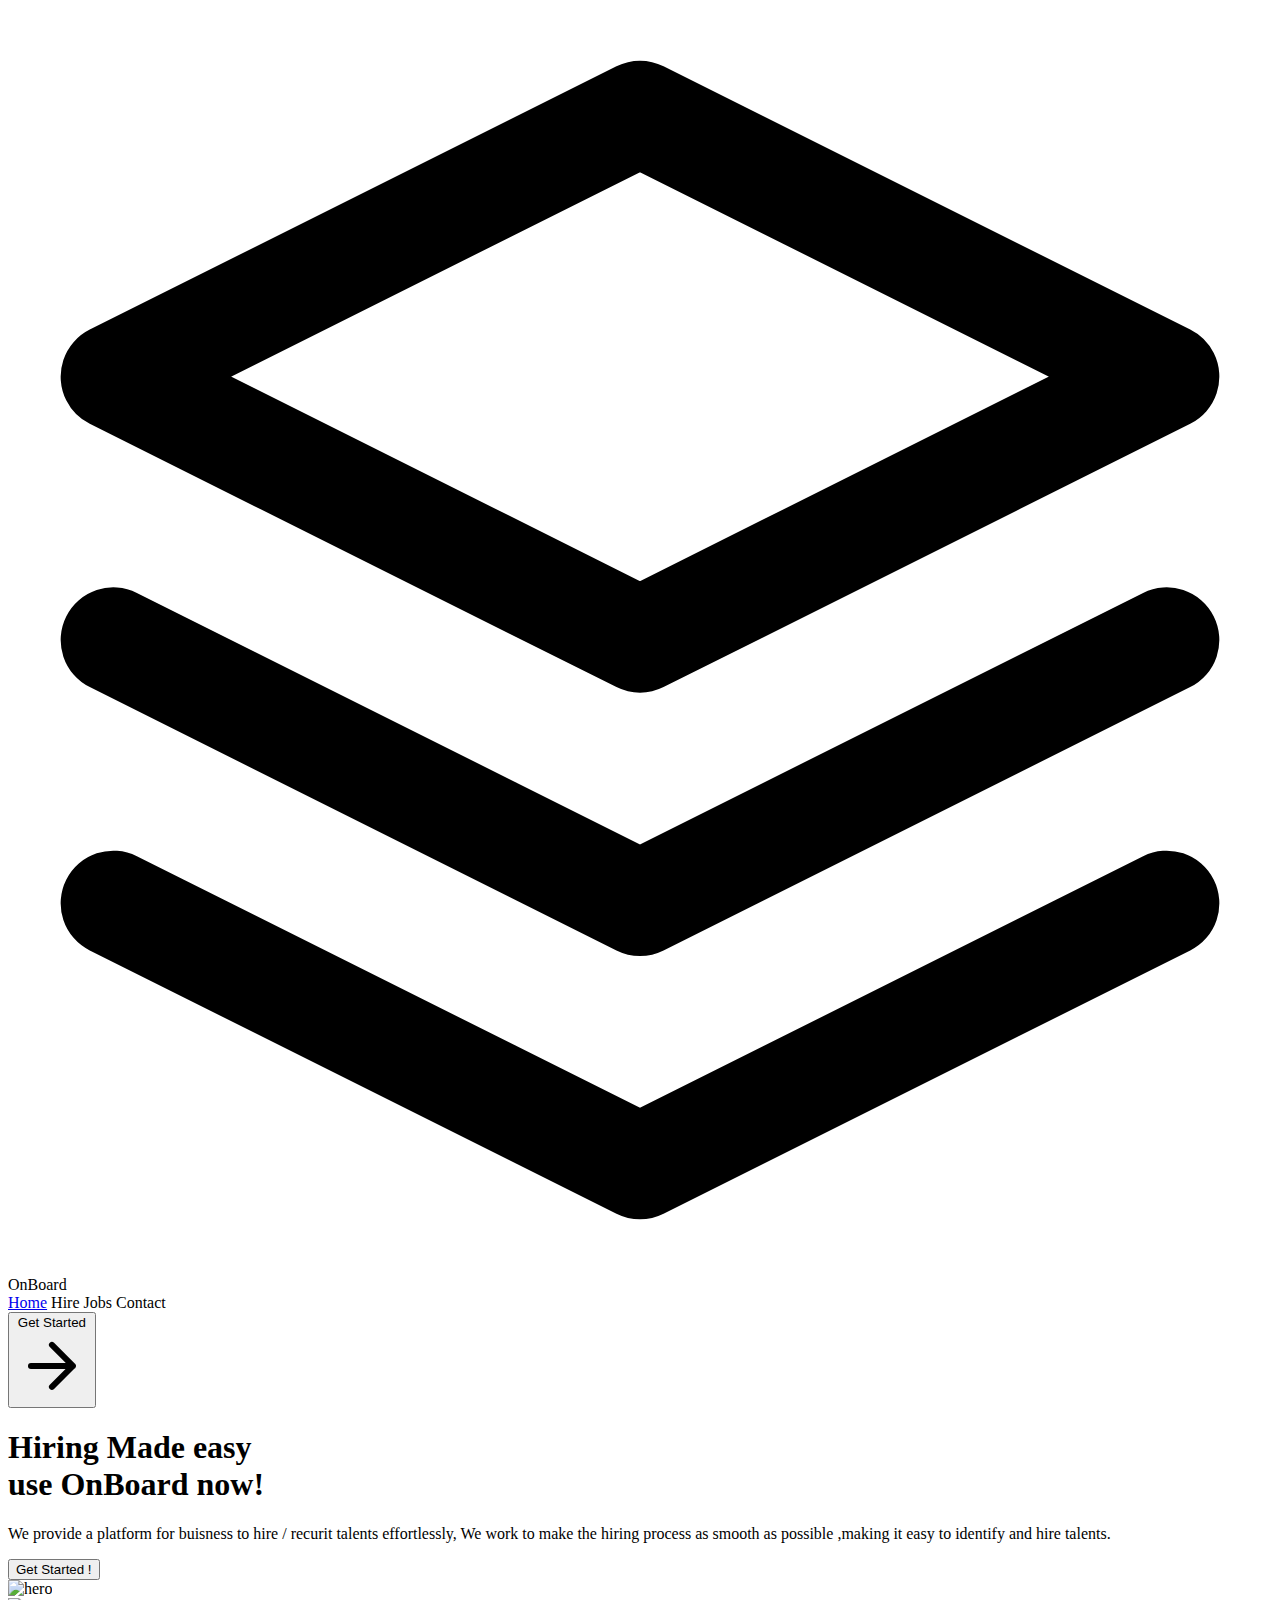
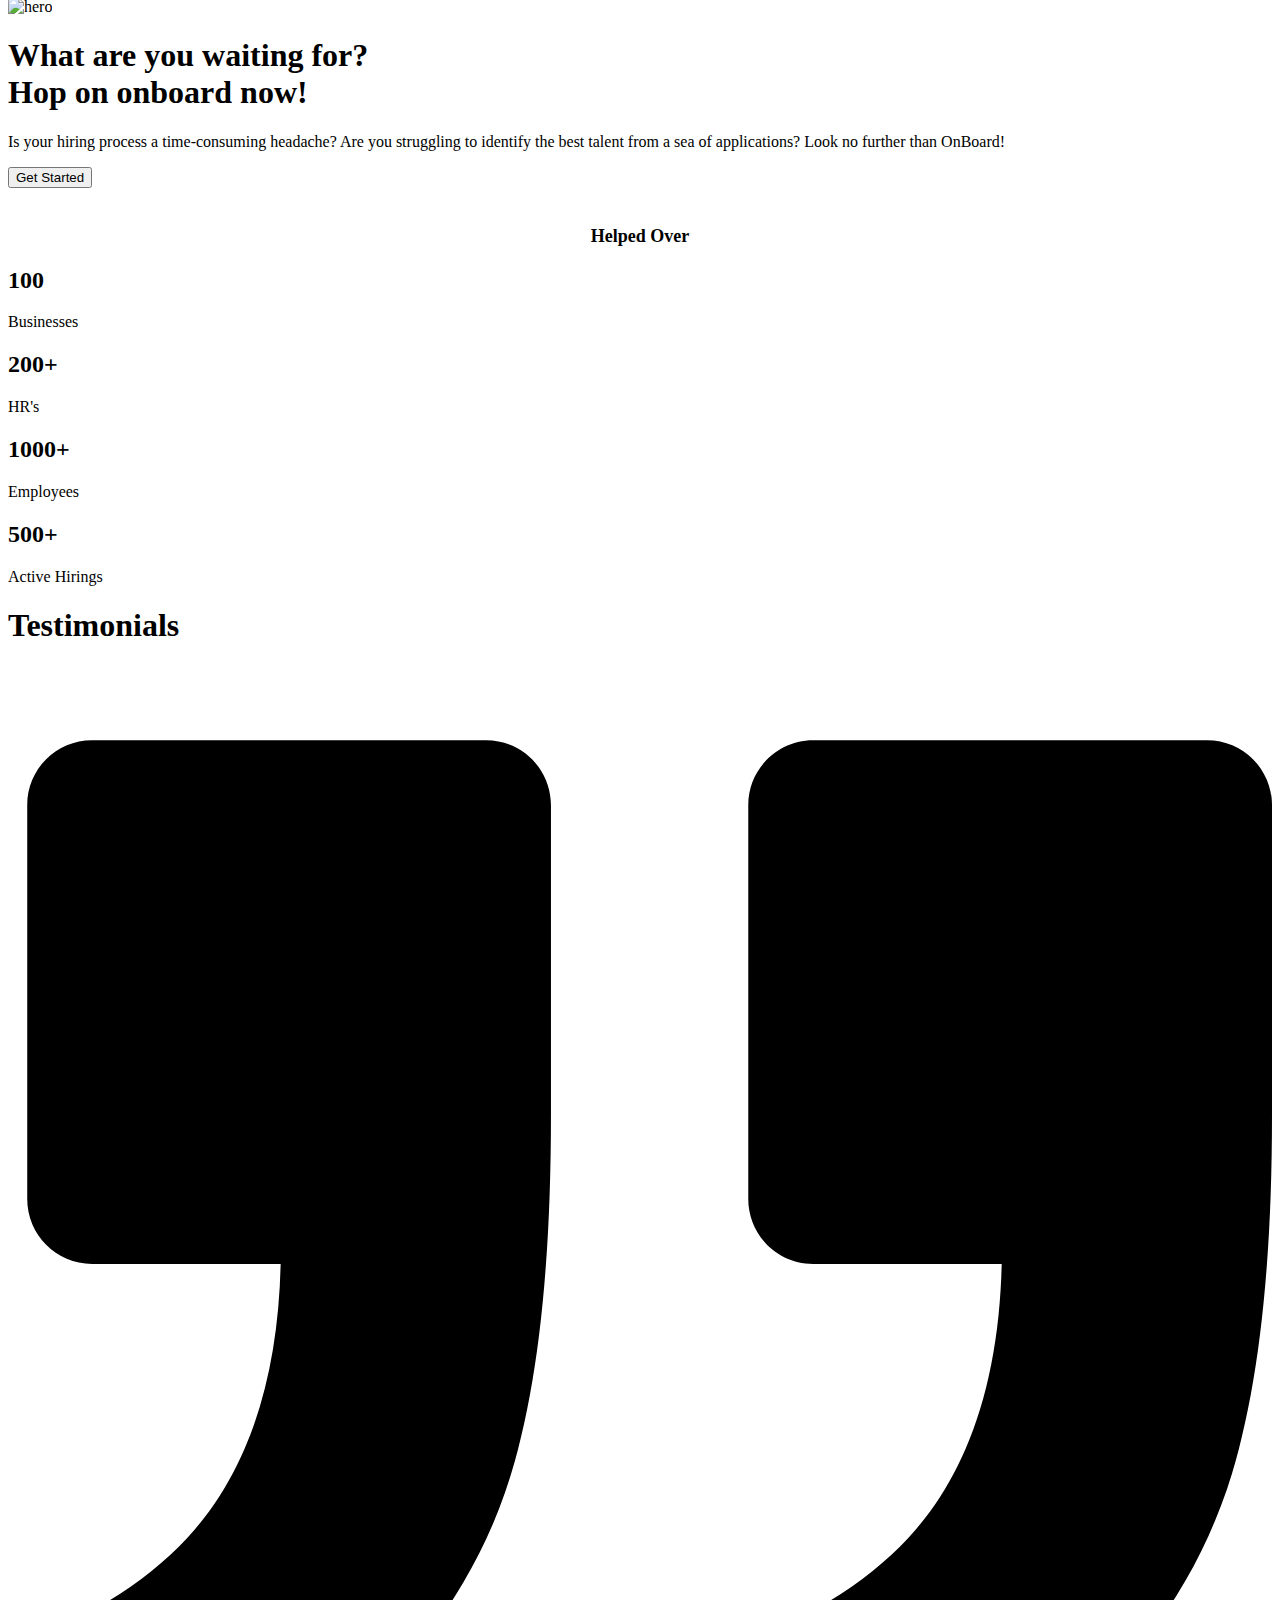
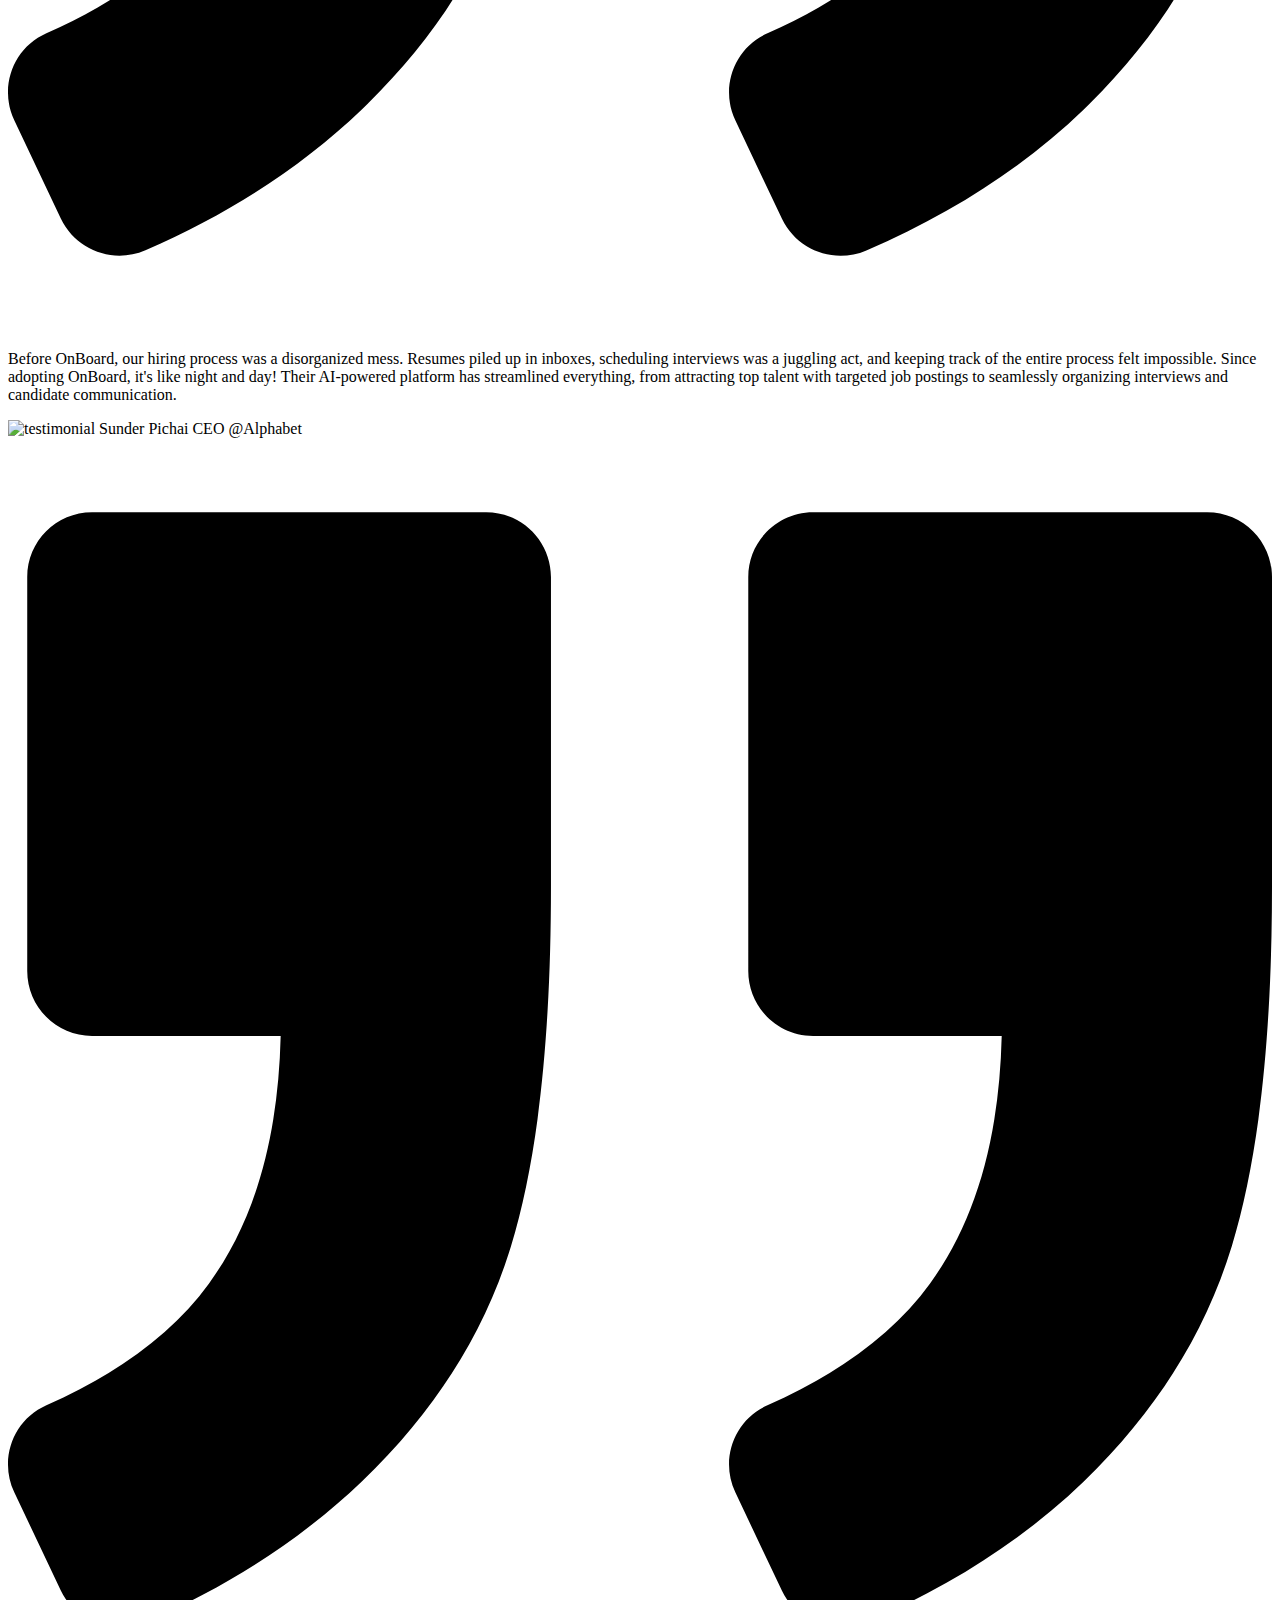
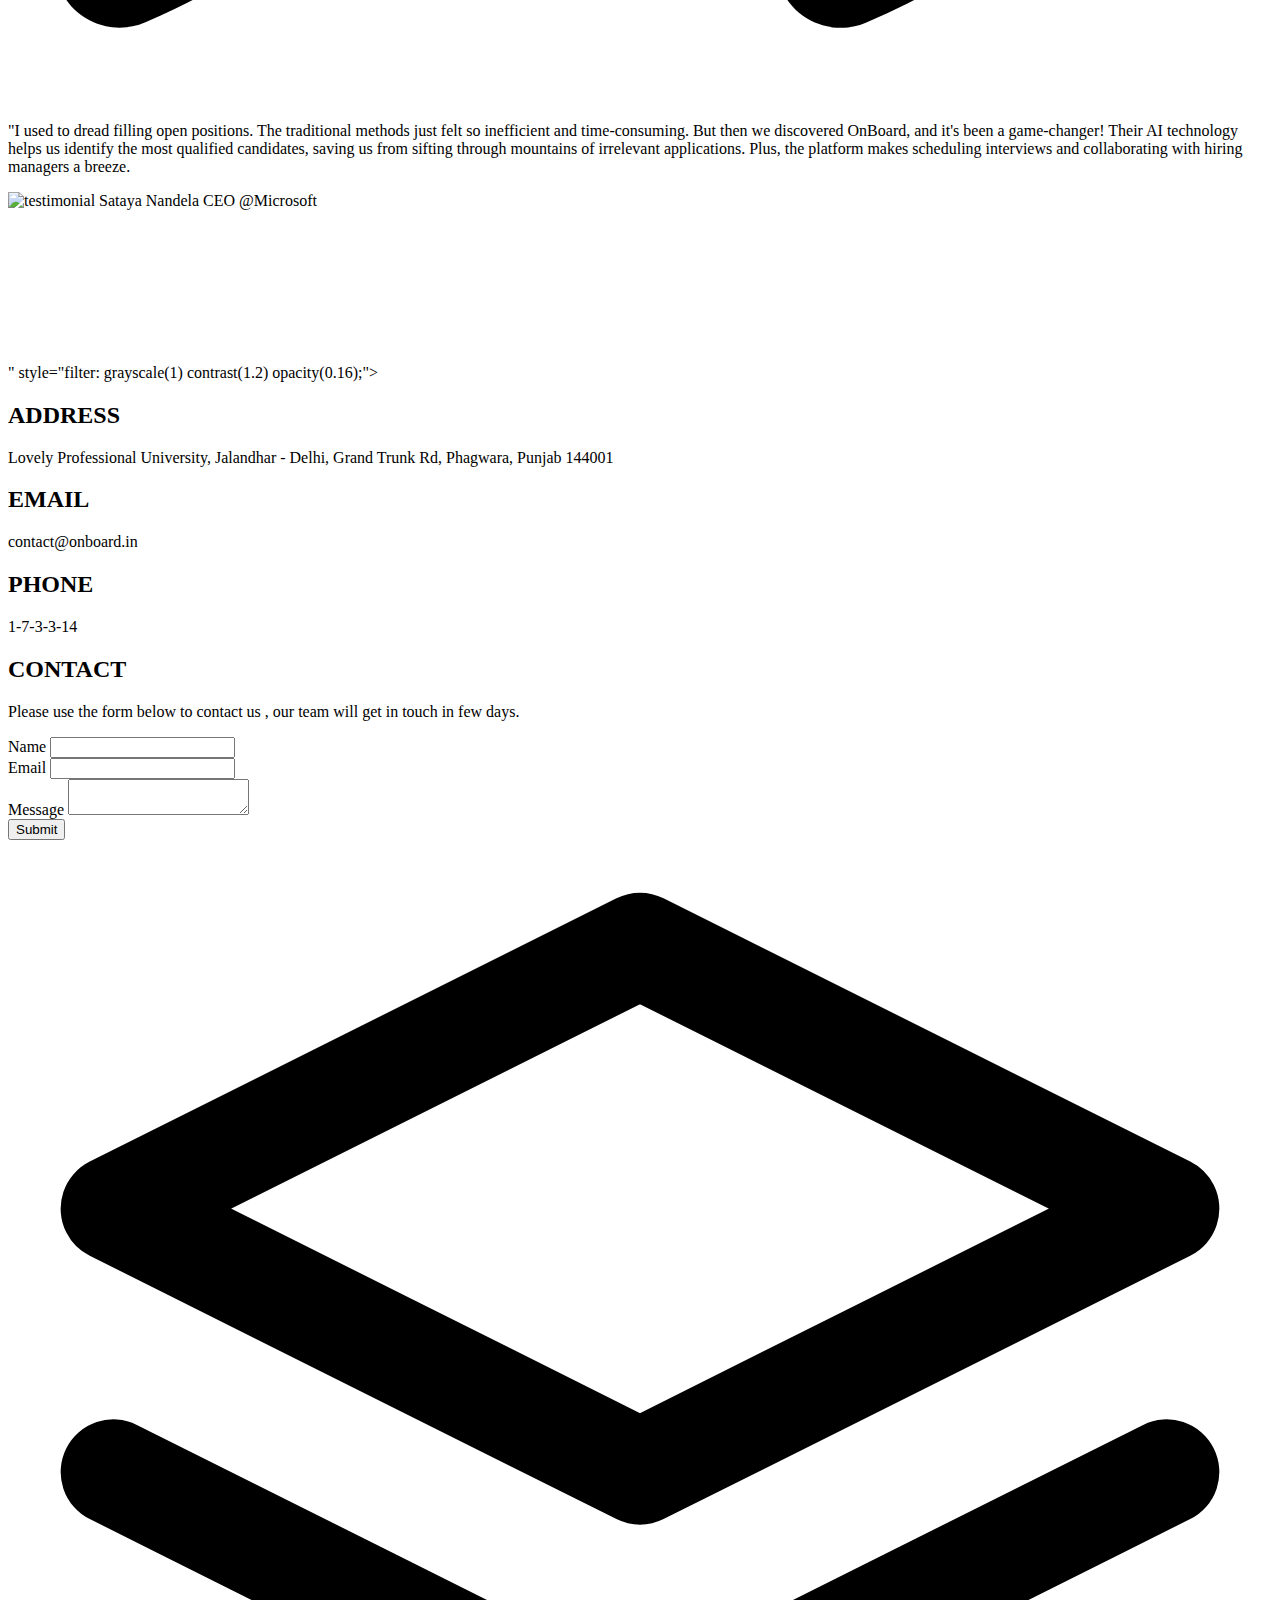
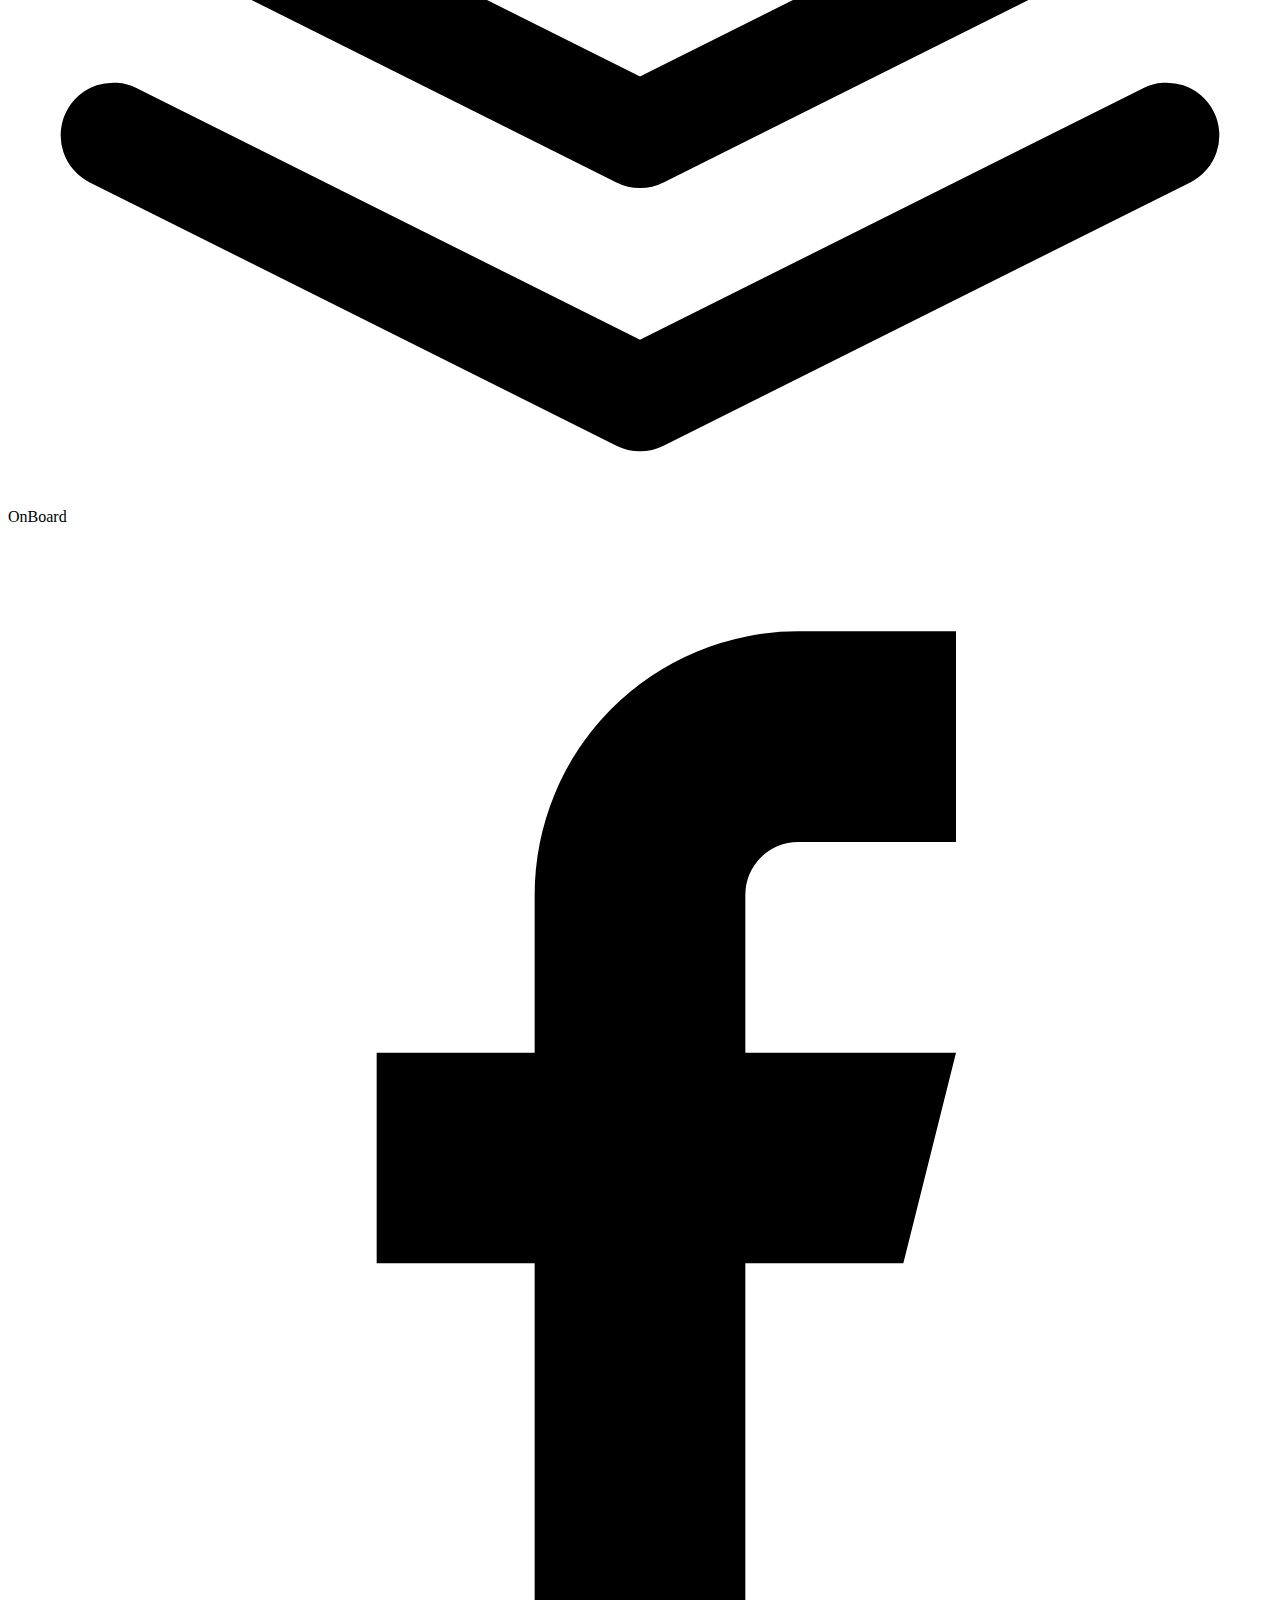
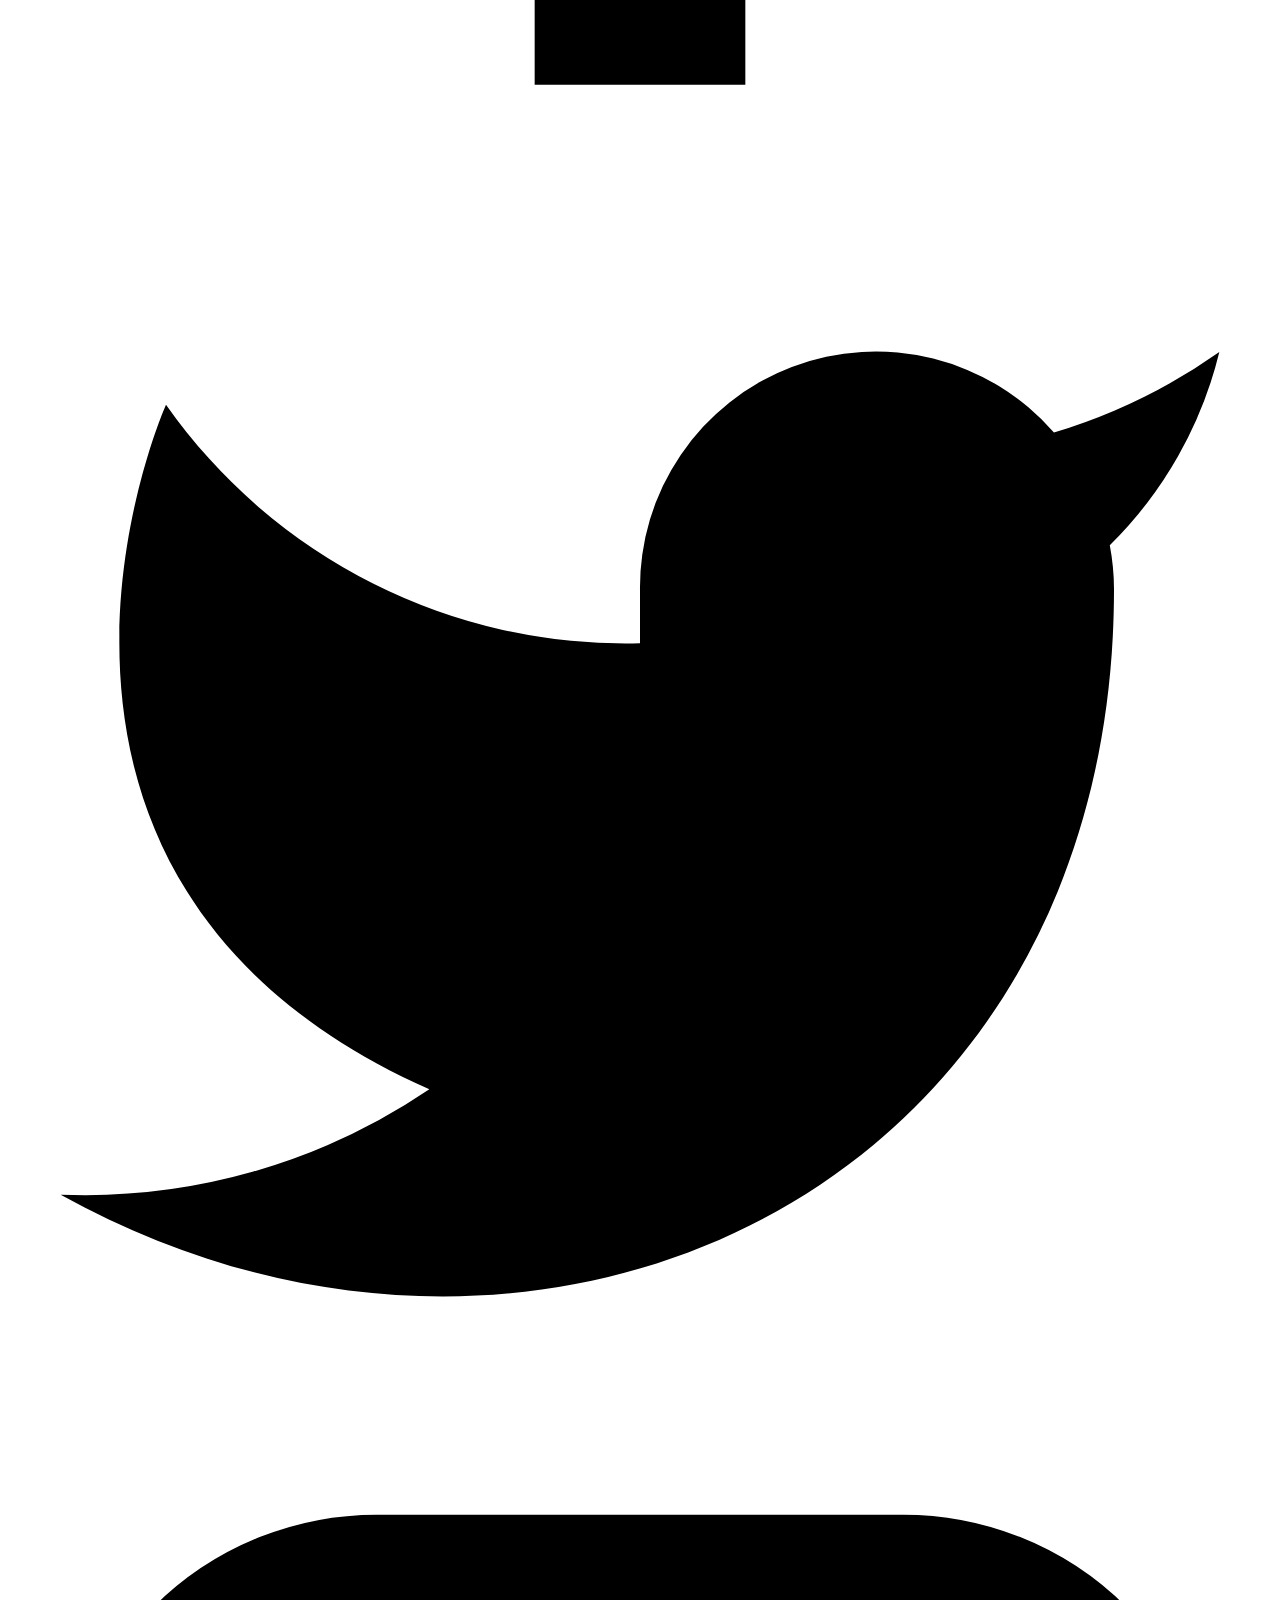
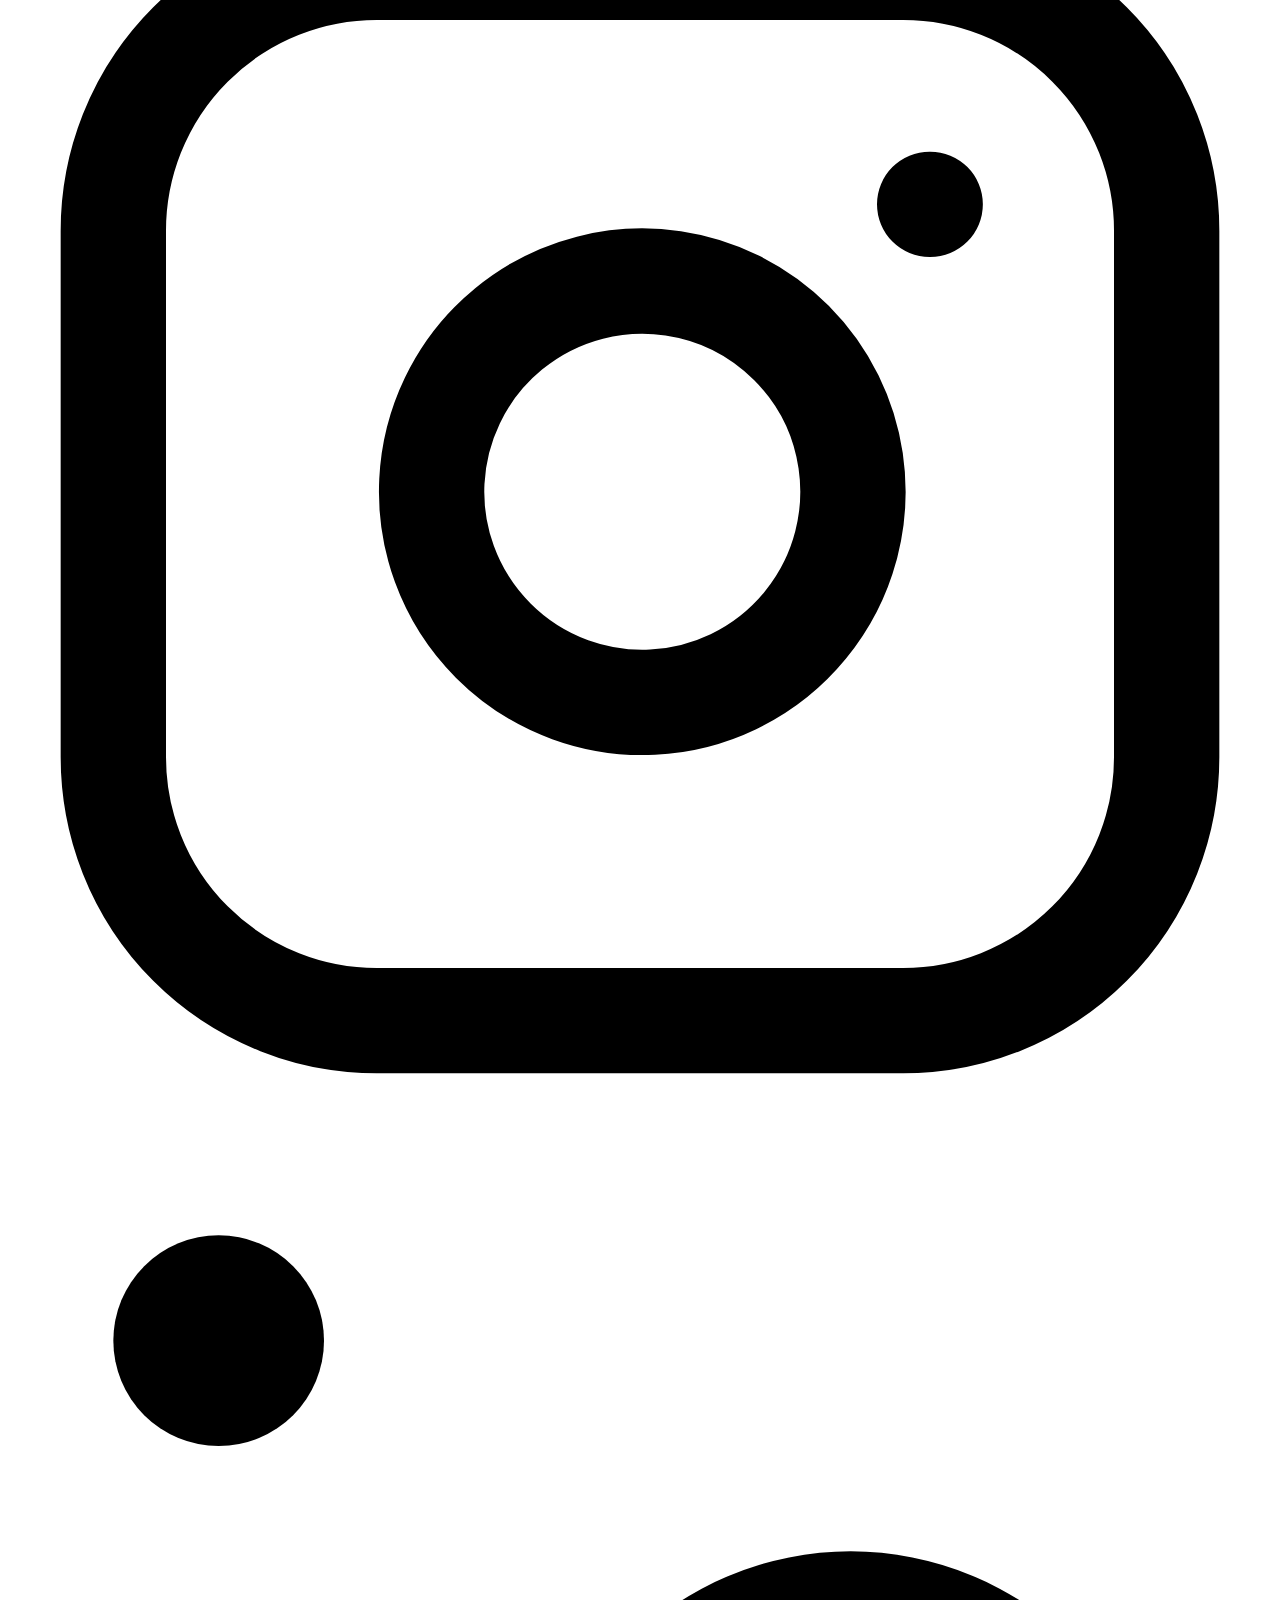
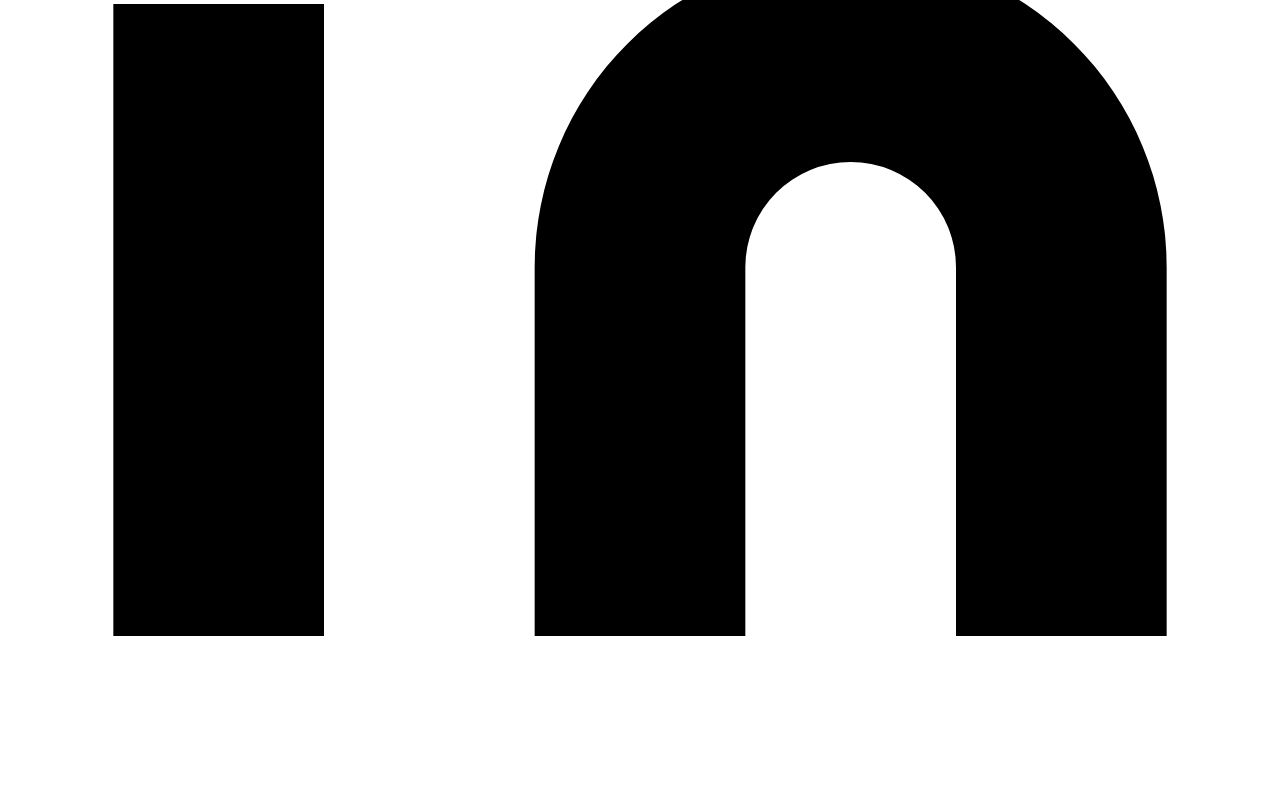
==== index.html @ 92a66ac3 "Add files via upload" ====
<!DOCTYPE html>
<html lang="en">
<head>
    <meta charset="UTF-8">
    <meta name="viewport" content="width=device-width, initial-scale=1.0">
    <!--using tailwind css for UI-->
    <script src="https://cdn.tailwindcss.com"></script>
    <title>OnBoard</title>
    <link rel="stylesheet" href="style.css">


</head>
<body>
    <header class="text-gray-400 bg-gray-900 body-font">
        <div class="container mx-auto flex flex-wrap p-5 flex-col md:flex-row items-center">
          <a class="flex title-font font-medium items-center text-white mb-4 md:mb-0">
            <svg xmlns="http://www.w3.org/2000/svg" fill="none" stroke="currentColor" stroke-linecap="round" stroke-linejoin="round" stroke-width="2" class="w-10 h-10 text-white p-2 bg-blue-500 rounded-full" viewBox="0 0 24 24">
              <path d="M12 2L2 7l10 5 10-5-10-5zM2 17l10 5 10-5M2 12l10 5 10-5"></path>
            </svg>
            <span class="ml-3 text-xl">OnBoard</span>
          </a>
          <nav class="md:ml-auto md:mr-auto flex flex-wrap items-center text-base justify-center">
            <a class="mr-5 hover:text-white" href="#">Home</a>
            <a class="mr-5 hover:text-white">Hire</a>
            <a class="mr-5 hover:text-white">Jobs</a>
            <a class="mr-5 hover:text-white">Contact</a>
          </nav>
          <button class="inline-flex items-center bg-gray-800 border-0 py-1 px-3 focus:outline-none hover:bg-gray-700 rounded text-base mt-4 md:mt-0">Get Started
            <svg fill="none" stroke="currentColor" stroke-linecap="round" stroke-linejoin="round" stroke-width="2" class="w-4 h-4 ml-1" viewBox="0 0 24 24">
              <path d="M5 12h14M12 5l7 7-7 7"></path>
            </svg>
          </button>
        </div>
      </header>

      <section class="text-gray-400 bg-gray-800 body-font">
        <div class="container mx-auto flex px-5 py-24 md:flex-row flex-col items-center">
          <div class="lg:flex-grow md:w-1/2 lg:pr-24 md:pr-16 flex flex-col md:items-start md:text-left mb-16 md:mb-0 items-center text-center">
            <h1 class="title-font sm:text-4xl text-3xl mb-4 font-medium text-white">Hiring Made easy
              <br class="hidden lg:inline-block">use OnBoard now!
            </h1>
            <p class="mb-8 leading-relaxed">We provide a platform for buisness to hire / recurit talents effortlessly, We work to make the hiring process as smooth as possible ,making it easy to identify and hire talents.</p>
            <div class="flex justify-center">
              <button class="inline-flex text-white bg-blue-500 border-0 py-2 px-6 focus:outline-none hover:bg-blue-600 rounded text-lg">Get Started !</button>
            </div>
          </div>
          <div class="lg:max-w-lg lg:w-full md:w-1/2 w-5/6">
            <img class="object-cover object-center rounded" alt="hero" src="https://cdn.discordapp.com/attachments/1205435874867945494/1212777629678182492/pngwing.com.png?ex=65f3122f&is=65e09d2f&hm=b6552bca308dbf861242cd42ceda9c6217bccc035957a19ab5c81afa7e756cd9&">
          </div>
        </div>
      </section>

      <section class="text-gray-400 bg-gray-900 body-font">
        <div class="container mx-auto flex px-5 py-24 md:flex-row flex-col items-center">
          <div class="lg:max-w-lg lg:w-full md:w-1/2 w-5/6 md:mb-0 mb-10">
            <img class="object-cover object-center rounded" alt="hero" src="https://cdn.discordapp.com/attachments/1205435874867945494/1212777767175987220/pngwing.com_1.png?ex=65f31250&is=65e09d50&hm=6b65be47f705947bd3a5e301cb380a9b8f26c48ea0ec757c3a62f2de63395bfd&">
          </div>
          <div class="lg:flex-grow md:w-1/2 lg:pl-24 md:pl-16 flex flex-col md:items-start md:text-left items-center text-center">
            <h1 class="title-font sm:text-4xl text-3xl mb-4 font-medium text-white">What are you waiting for?
              <br class="hidden lg:inline-block">Hop on onboard now!
            </h1>
            <p class="mb-8 leading-relaxed">Is your hiring process a time-consuming headache? Are you struggling to identify the best talent from a sea of applications? Look no further than OnBoard!</p>
            <div class="flex justify-center">
              <button class="inline-flex text-white bg-blue-500 border-0 py-2 px-6 focus:outline-none hover:bg-blue-600 rounded text-lg">Get Started</button>
            </div>
          </div>
        </div>
      </section>

     
     
      <section class="text-gray-400 bg-gray-800 body-font">
        <center><p class="headtext">Helped Over </p></center>
        <div class="container px-5 py-24 mx-auto">
          <div class="flex flex-wrap -m-4 text-center">
            <div class="p-4 sm:w-1/4 w-1/2">
              <h2 class="title-font font-medium sm:text-4xl text-3xl text-white">100</h2>
              <p class="leading-relaxed">Businesses</p>
            </div>
            <div class="p-4 sm:w-1/4 w-1/2">
              <h2 class="title-font font-medium sm:text-4xl text-3xl text-white">200+</h2>
              <p class="leading-relaxed">HR's</p>
            </div>
            <div class="p-4 sm:w-1/4 w-1/2">
              <h2 class="title-font font-medium sm:text-4xl text-3xl text-white">1000+</h2>
              <p class="leading-relaxed">Employees</p>
            </div>
            <div class="p-4 sm:w-1/4 w-1/2">
              <h2 class="title-font font-medium sm:text-4xl text-3xl text-white">500+</h2>
              <p class="leading-relaxed">Active Hirings</p>
            </div>
          </div>
        </div>
      </section>

      <section class="text-gray-400 bg-gray-900 body-font">
        <div class="container px-5 py-24 mx-auto">
          <h1 class="text-3xl font-medium title-font text-white mb-12 text-center">Testimonials</h1>
          <div class="flex flex-wrap -m-4">
            <div class="p-4 md:w-1/2 w-full">
              <div class="h-full bg-gray-800 bg-opacity-40 p-8 rounded">
                <svg xmlns="http://www.w3.org/2000/svg" fill="currentColor" class="block w-5 h-5 text-gray-500 mb-4" viewBox="0 0 975.036 975.036">
                  <path d="M925.036 57.197h-304c-27.6 0-50 22.4-50 50v304c0 27.601 22.4 50 50 50h145.5c-1.9 79.601-20.4 143.3-55.4 191.2-27.6 37.8-69.399 69.1-125.3 93.8-25.7 11.3-36.8 41.7-24.8 67.101l36 76c11.6 24.399 40.3 35.1 65.1 24.399 66.2-28.6 122.101-64.8 167.7-108.8 55.601-53.7 93.7-114.3 114.3-181.9 20.601-67.6 30.9-159.8 30.9-276.8v-239c0-27.599-22.401-50-50-50zM106.036 913.497c65.4-28.5 121-64.699 166.9-108.6 56.1-53.7 94.4-114.1 115-181.2 20.6-67.1 30.899-159.6 30.899-277.5v-239c0-27.6-22.399-50-50-50h-304c-27.6 0-50 22.4-50 50v304c0 27.601 22.4 50 50 50h145.5c-1.9 79.601-20.4 143.3-55.4 191.2-27.6 37.8-69.4 69.1-125.3 93.8-25.7 11.3-36.8 41.7-24.8 67.101l35.9 75.8c11.601 24.399 40.501 35.2 65.301 24.399z"></path>
                </svg>
                <p class="leading-relaxed mb-6">Before OnBoard, our hiring process was a disorganized mess. Resumes piled up in inboxes, scheduling interviews was a juggling act, and keeping track of the entire process felt impossible. Since adopting OnBoard, it's like night and day! Their AI-powered platform has streamlined everything, from attracting top talent with targeted job postings to seamlessly organizing interviews and candidate communication.</p>
                <a class="inline-flex items-center">
                  <img alt="testimonial" src="https://assets.gqindia.com/photos/5eb29fcaf1e18c532cee05ef/master/pass/Sundar%20Pichai.jpg" class="w-12 h-12 rounded-full flex-shrink-0 object-cover object-center">
                  <span class="flex-grow flex flex-col pl-4">
                    <span class="title-font font-medium text-white">Sunder Pichai</span>
                    <span class="text-gray-500 text-sm">CEO @Alphabet</span>
                  </span>
                </a>
              </div>
            </div>
            <div class="p-4 md:w-1/2 w-full">
              <div class="h-full bg-gray-800 bg-opacity-40 p-8 rounded">
                <svg xmlns="http://www.w3.org/2000/svg" fill="currentColor" class="block w-5 h-5 text-gray-500 mb-4" viewBox="0 0 975.036 975.036">
                  <path d="M925.036 57.197h-304c-27.6 0-50 22.4-50 50v304c0 27.601 22.4 50 50 50h145.5c-1.9 79.601-20.4 143.3-55.4 191.2-27.6 37.8-69.399 69.1-125.3 93.8-25.7 11.3-36.8 41.7-24.8 67.101l36 76c11.6 24.399 40.3 35.1 65.1 24.399 66.2-28.6 122.101-64.8 167.7-108.8 55.601-53.7 93.7-114.3 114.3-181.9 20.601-67.6 30.9-159.8 30.9-276.8v-239c0-27.599-22.401-50-50-50zM106.036 913.497c65.4-28.5 121-64.699 166.9-108.6 56.1-53.7 94.4-114.1 115-181.2 20.6-67.1 30.899-159.6 30.899-277.5v-239c0-27.6-22.399-50-50-50h-304c-27.6 0-50 22.4-50 50v304c0 27.601 22.4 50 50 50h145.5c-1.9 79.601-20.4 143.3-55.4 191.2-27.6 37.8-69.4 69.1-125.3 93.8-25.7 11.3-36.8 41.7-24.8 67.101l35.9 75.8c11.601 24.399 40.501 35.2 65.301 24.399z"></path>
                </svg>
                <p class="leading-relaxed mb-6">"I used to dread filling open positions. The traditional methods just felt so inefficient and time-consuming. But then we discovered OnBoard, and it's been a game-changer! Their AI technology helps us identify the most qualified candidates, saving us from sifting through mountains of irrelevant applications. Plus, the platform makes scheduling interviews and collaborating with hiring managers a breeze.</p>
                <a class="inline-flex items-center">
                  <img alt="testimonial" src="https://pbs.twimg.com/profile_images/1221837516816306177/_Ld4un5A_400x400.jpg" class="w-12 h-12 rounded-full flex-shrink-0 object-cover object-center">
                  <span class="flex-grow flex flex-col pl-4">
                    <span class="title-font font-medium text-white">Sataya Nandela</span>
                    <span class="text-gray-500 text-sm">CEO @Microsoft</span>
                  </span>
                </a>
              </div>
            </div>
          </div>
        </div>
      </section>

      <section class="text-gray-400 bg-gray-800 body-font relative">
        <div class="container px-5 py-24 mx-auto flex sm:flex-nowrap flex-wrap">
          <div class="lg:w-2/3 md:w-1/2 bg-gray-900 rounded-lg overflow-hidden sm:mr-10 p-10 flex items-end justify-start relative">
            <iframe width="100%" height="100%" title="map" class="absolute inset-0" frameborder="0" marginheight="0" marginwidth="0" scrolling="no" src="https://www.google.com/maps/embed?pb=!1m18!1m12!1m3!1d3410.726399371055!2d75.70256321147716!3d31.2559965600487!2m3!1f0!2f0!3f0!3m2!1i1024!2i768!4f13.1!3m3!1m2!1s0x391a5f5e9c489cf3%3A0x4049a5409d53c300!2sLovely%20Professional%20University!5e0!3m2!1sen!2sin!4v1709226831197!5m2!1sen!2sin" width="600" height="450" style="border:0;" allowfullscreen="" loading="lazy" referrerpolicy="no-referrer-when-downgrade"></iframe>" style="filter: grayscale(1) contrast(1.2) opacity(0.16);"></iframe>
            <div class="bg-gray-900 relative flex flex-wrap py-6 rounded shadow-md">
              <div class="lg:w-1/2 px-6">
                <h2 class="title-font font-semibold text-white tracking-widest text-xs">ADDRESS</h2>
                <p class="mt-1">Lovely Professional University, Jalandhar - Delhi, Grand Trunk Rd, Phagwara, Punjab 144001</p>
              </div>
              <div class="lg:w-1/2 px-6 mt-4 lg:mt-0">
                <h2 class="title-font font-semibold text-white tracking-widest text-xs">EMAIL</h2>
                <a class="text-blue-400 leading-relaxed">contact@onboard.in</a>
                <h2 class="title-font font-semibold text-white tracking-widest text-xs mt-4">PHONE</h2>
                <p class="leading-relaxed">1-7-3-3-14</p>
              </div>
            </div>
          </div>
          <div class="lg:w-1/3 md:w-1/2 flex flex-col md:ml-auto w-full md:py-8 mt-8 md:mt-0">
            <h2 class="text-white text-lg mb-1 font-medium title-font">CONTACT</h2>
            <p class="leading-relaxed mb-5">Please use the form below to contact us , our team will get in touch in few days.</p>
            <div class="relative mb-4">
              <label for="name" class="leading-7 text-sm text-gray-400">Name</label>
              <input type="text" id="name" name="name" class="w-full bg-gray-800 rounded border border-gray-700 focus:border-blue-500 focus:ring-2 focus:ring-blue-900 text-base outline-none text-gray-100 py-1 px-3 leading-8 transition-colors duration-200 ease-in-out">
            </div>
            <div class="relative mb-4">
              <label for="email" class="leading-7 text-sm text-gray-400">Email</label>
              <input type="email" id="email" name="email" class="w-full bg-gray-800 rounded border border-gray-700 focus:border-blue-500 focus:ring-2 focus:ring-blue-900 text-base outline-none text-gray-100 py-1 px-3 leading-8 transition-colors duration-200 ease-in-out">
            </div>
            <div class="relative mb-4">
              <label for="message" class="leading-7 text-sm text-gray-400">Message</label>
              <textarea id="message" name="message" class="w-full bg-gray-800 rounded border border-gray-700 focus:border-blue-500 focus:ring-2 focus:ring-blue-900 h-32 text-base outline-none text-gray-100 py-1 px-3 resize-none leading-6 transition-colors duration-200 ease-in-out"></textarea>
            </div>
            <button class="text-white bg-blue-500 border-0 py-2 px-6 focus:outline-none hover:bg-blue-600 rounded text-lg">Submit</button>
          </div>
        </div>
      </section>


      <footer class="text-gray-400 bg-gray-900 body-font">
        <div class="container px-5 py-8 mx-auto flex items-center sm:flex-row flex-col">
          <a class="flex title-font font-medium items-center md:justify-start justify-center text-white">
            <svg xmlns="http://www.w3.org/2000/svg" fill="none" stroke="currentColor" stroke-linecap="round" stroke-linejoin="round" stroke-width="2" class="w-10 h-10 text-white p-2 bg-blue-500 rounded-full" viewBox="0 0 24 24">
              <path d="M12 2L2 7l10 5 10-5-10-5zM2 17l10 5 10-5M2 12l10 5 10-5"></path>
            </svg>
            <span class="ml-3 text-xl">OnBoard</span>
          </a>
          
          <span class="inline-flex sm:ml-auto sm:mt-0 mt-4 justify-center sm:justify-start">
            <a class="text-gray-400">
              <svg fill="currentColor" stroke-linecap="round" stroke-linejoin="round" stroke-width="2" class="w-5 h-5" viewBox="0 0 24 24">
                <path d="M18 2h-3a5 5 0 00-5 5v3H7v4h3v8h4v-8h3l1-4h-4V7a1 1 0 011-1h3z"></path>
              </svg>
            </a>
            <a class="ml-3 text-gray-400">
              <svg fill="currentColor" stroke-linecap="round" stroke-linejoin="round" stroke-width="2" class="w-5 h-5" viewBox="0 0 24 24">
                <path d="M23 3a10.9 10.9 0 01-3.14 1.53 4.48 4.48 0 00-7.86 3v1A10.66 10.66 0 013 4s-4 9 5 13a11.64 11.64 0 01-7 2c9 5 20 0 20-11.5a4.5 4.5 0 00-.08-.83A7.72 7.72 0 0023 3z"></path>
              </svg>
            </a>
            <a class="ml-3 text-gray-400">
              <svg fill="none" stroke="currentColor" stroke-linecap="round" stroke-linejoin="round" stroke-width="2" class="w-5 h-5" viewBox="0 0 24 24">
                <rect width="20" height="20" x="2" y="2" rx="5" ry="5"></rect>
                <path d="M16 11.37A4 4 0 1112.63 8 4 4 0 0116 11.37zm1.5-4.87h.01"></path>
              </svg>
            </a>
            <a class="ml-3 text-gray-400">
              <svg fill="currentColor" stroke="currentColor" stroke-linecap="round" stroke-linejoin="round" stroke-width="0" class="w-5 h-5" viewBox="0 0 24 24">
                <path stroke="none" d="M16 8a6 6 0 016 6v7h-4v-7a2 2 0 00-2-2 2 2 0 00-2 2v7h-4v-7a6 6 0 016-6zM2 9h4v12H2z"></path>
                <circle cx="4" cy="4" r="2" stroke="none"></circle>
              </svg>
            </a>
          </span>
        </div>
      </footer>

</body>
</html>
---- style.css ----
.headtext{
    padding-top: 20px;
    font-size: large    ;
    font-weight: 800;
}
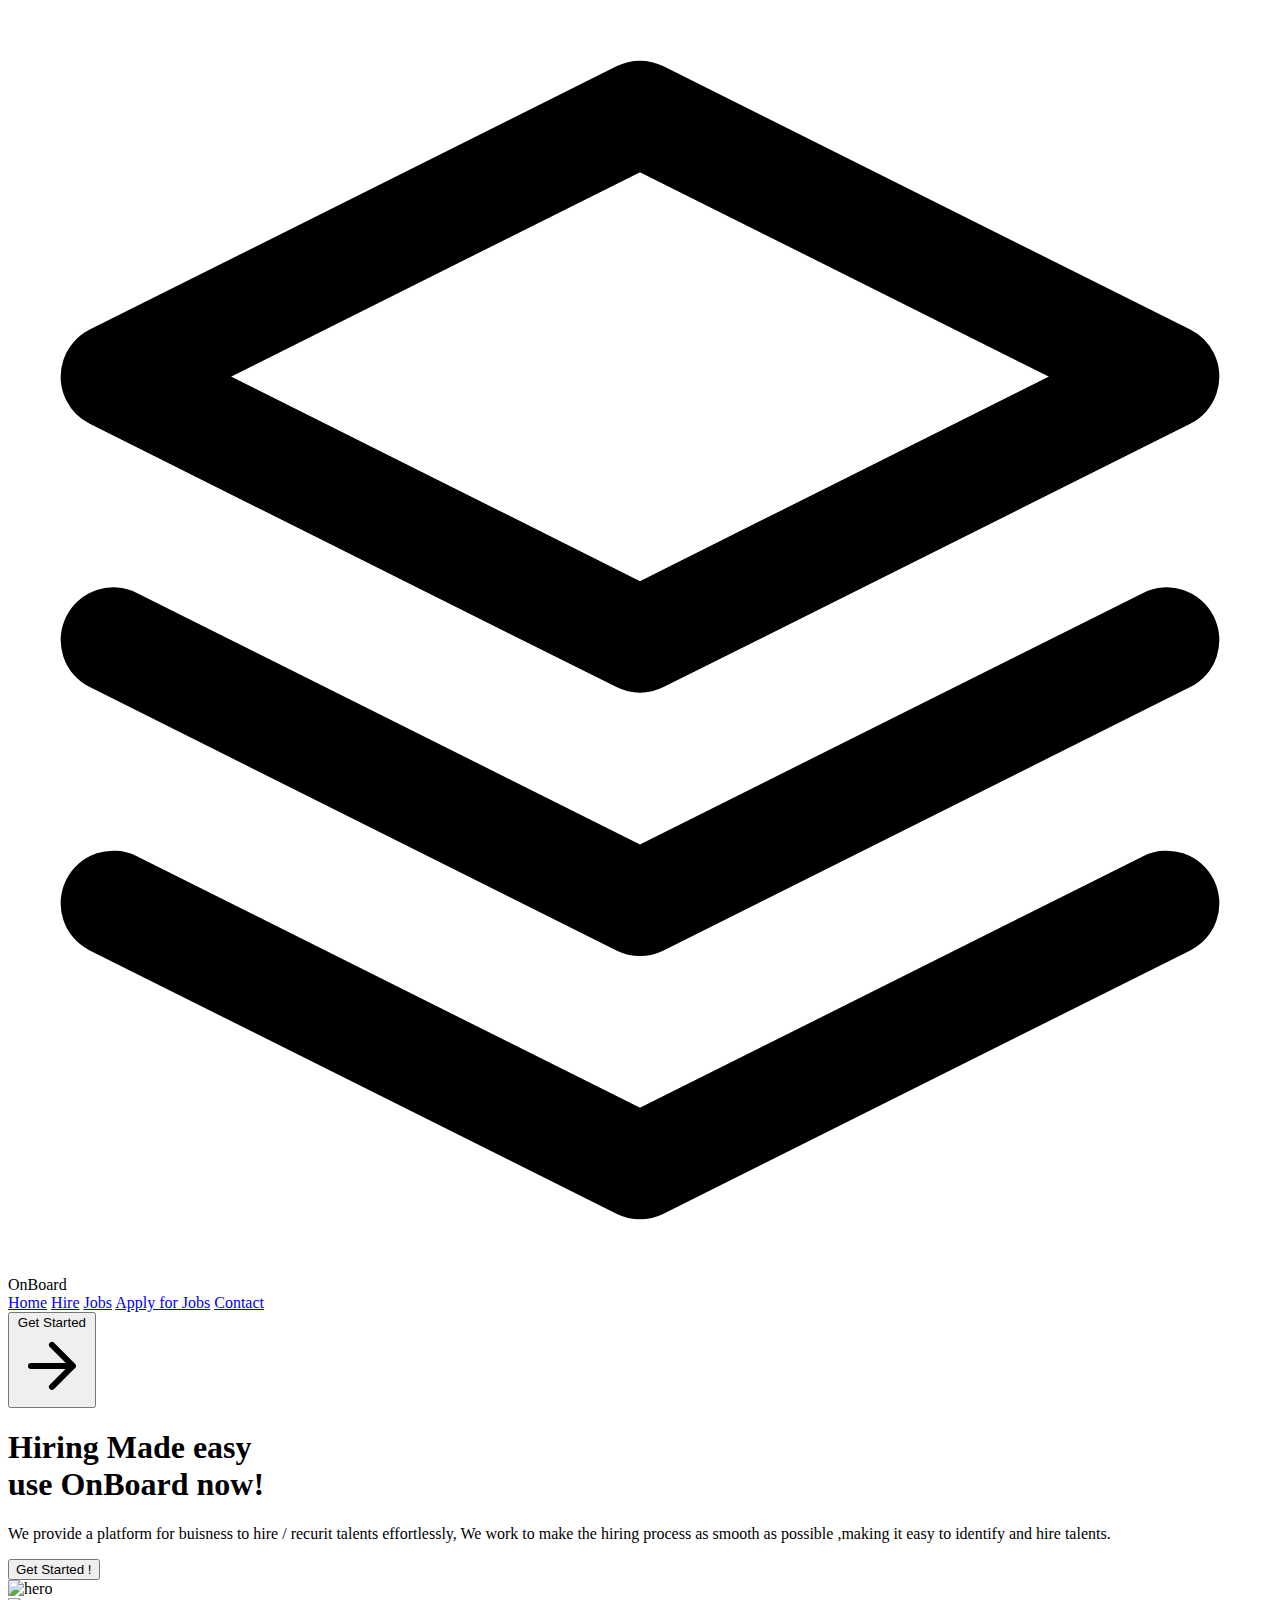
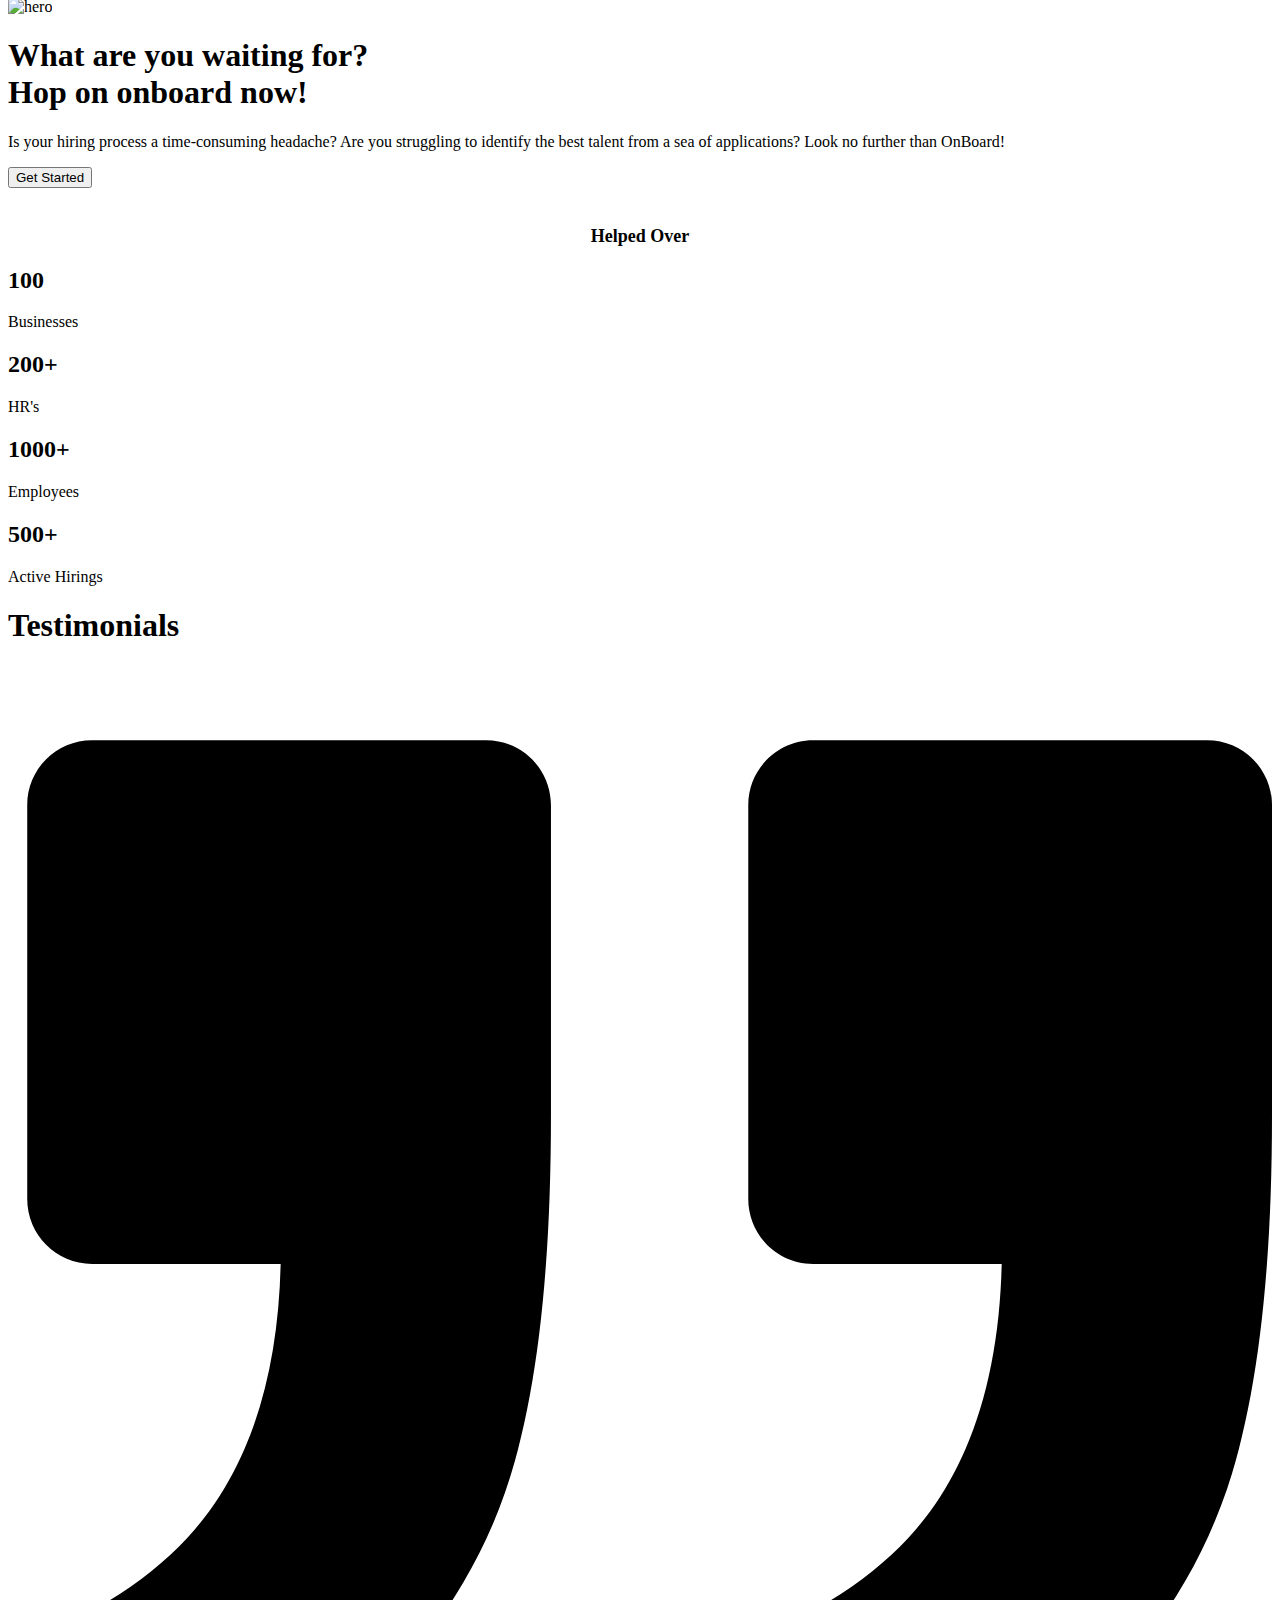
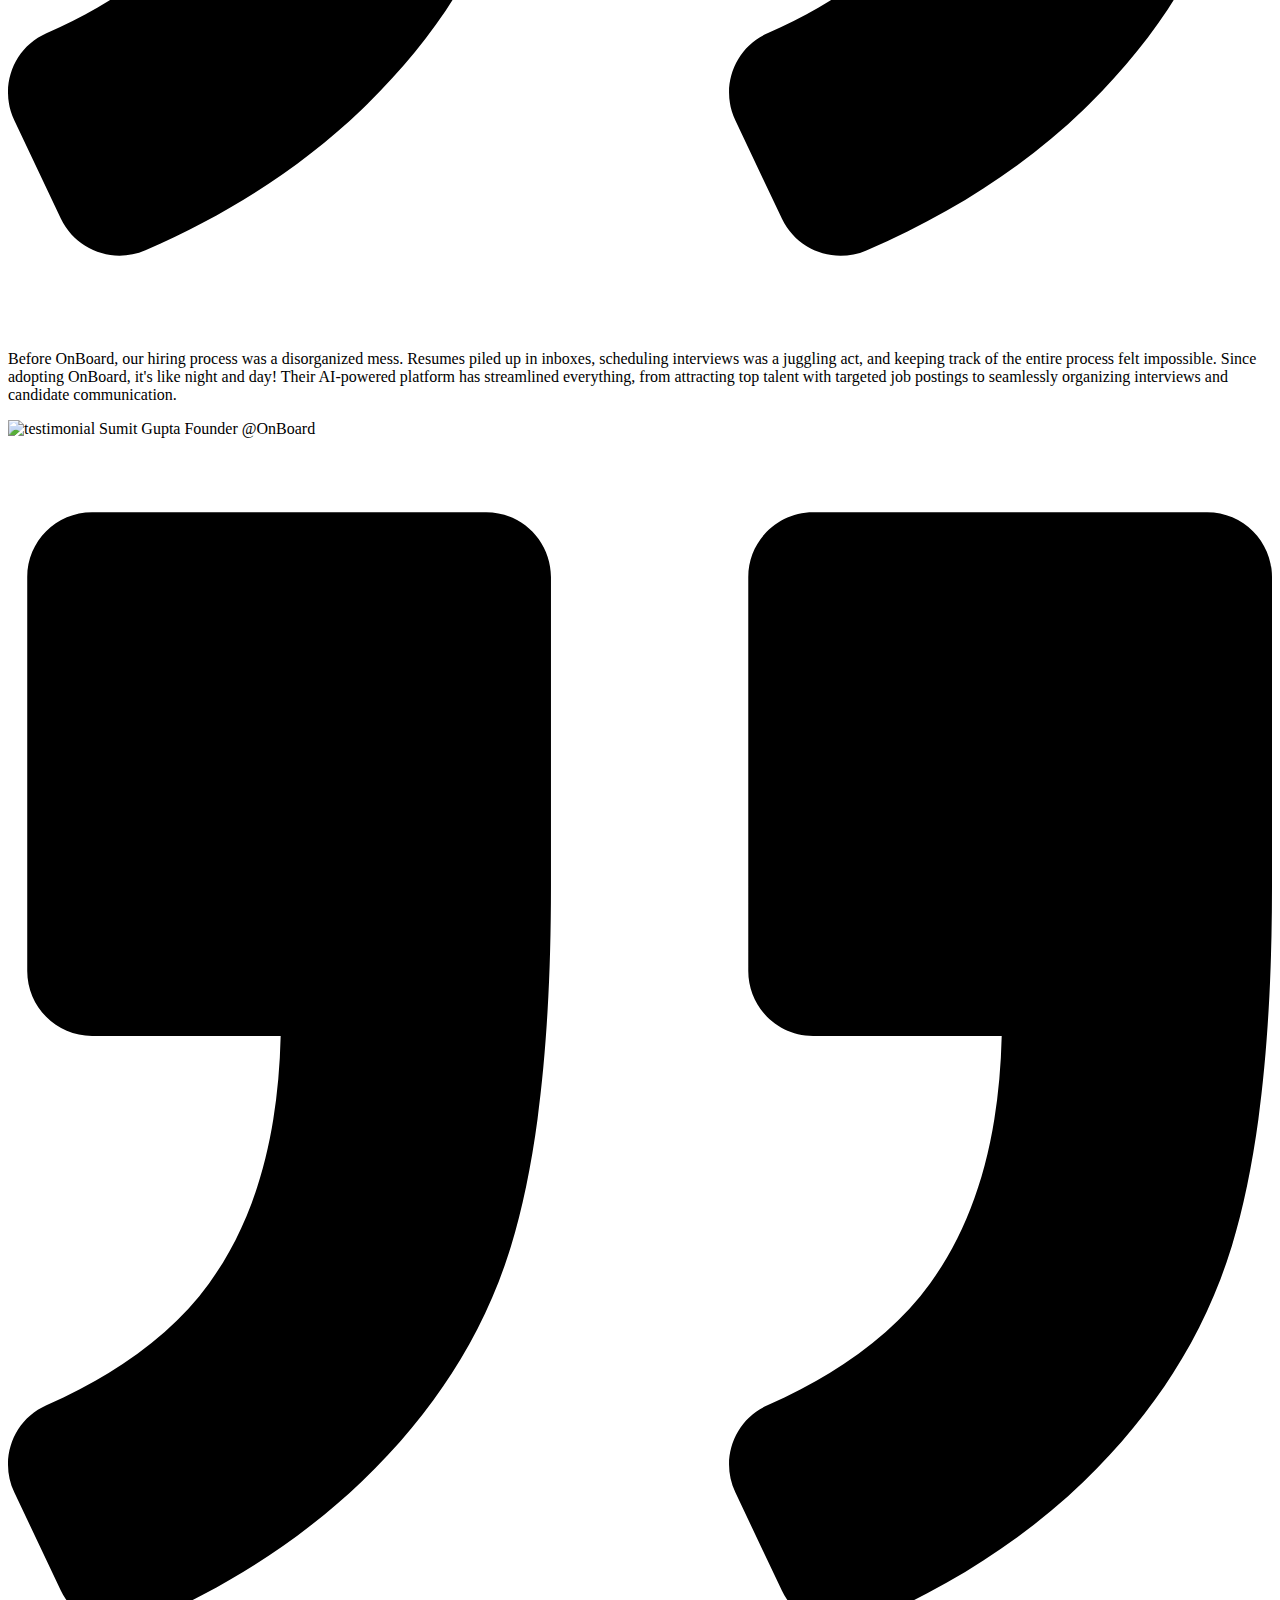
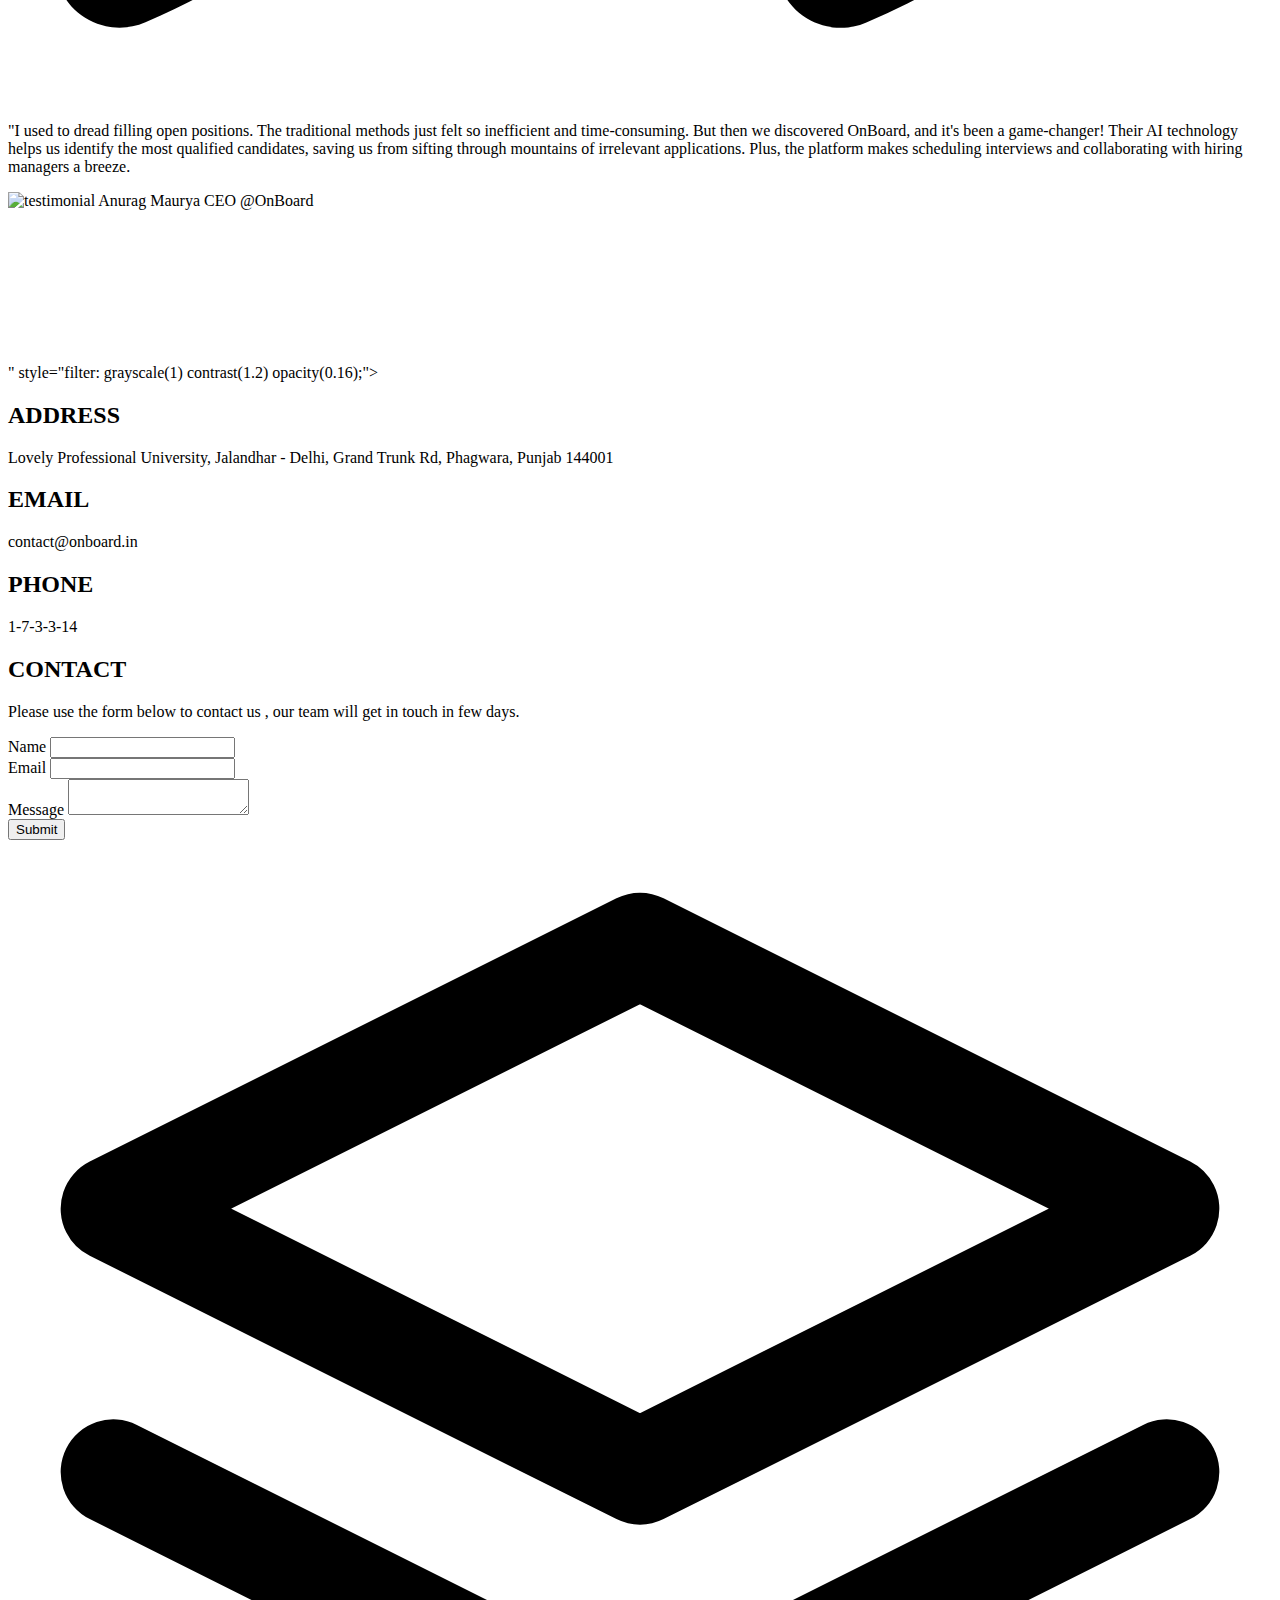
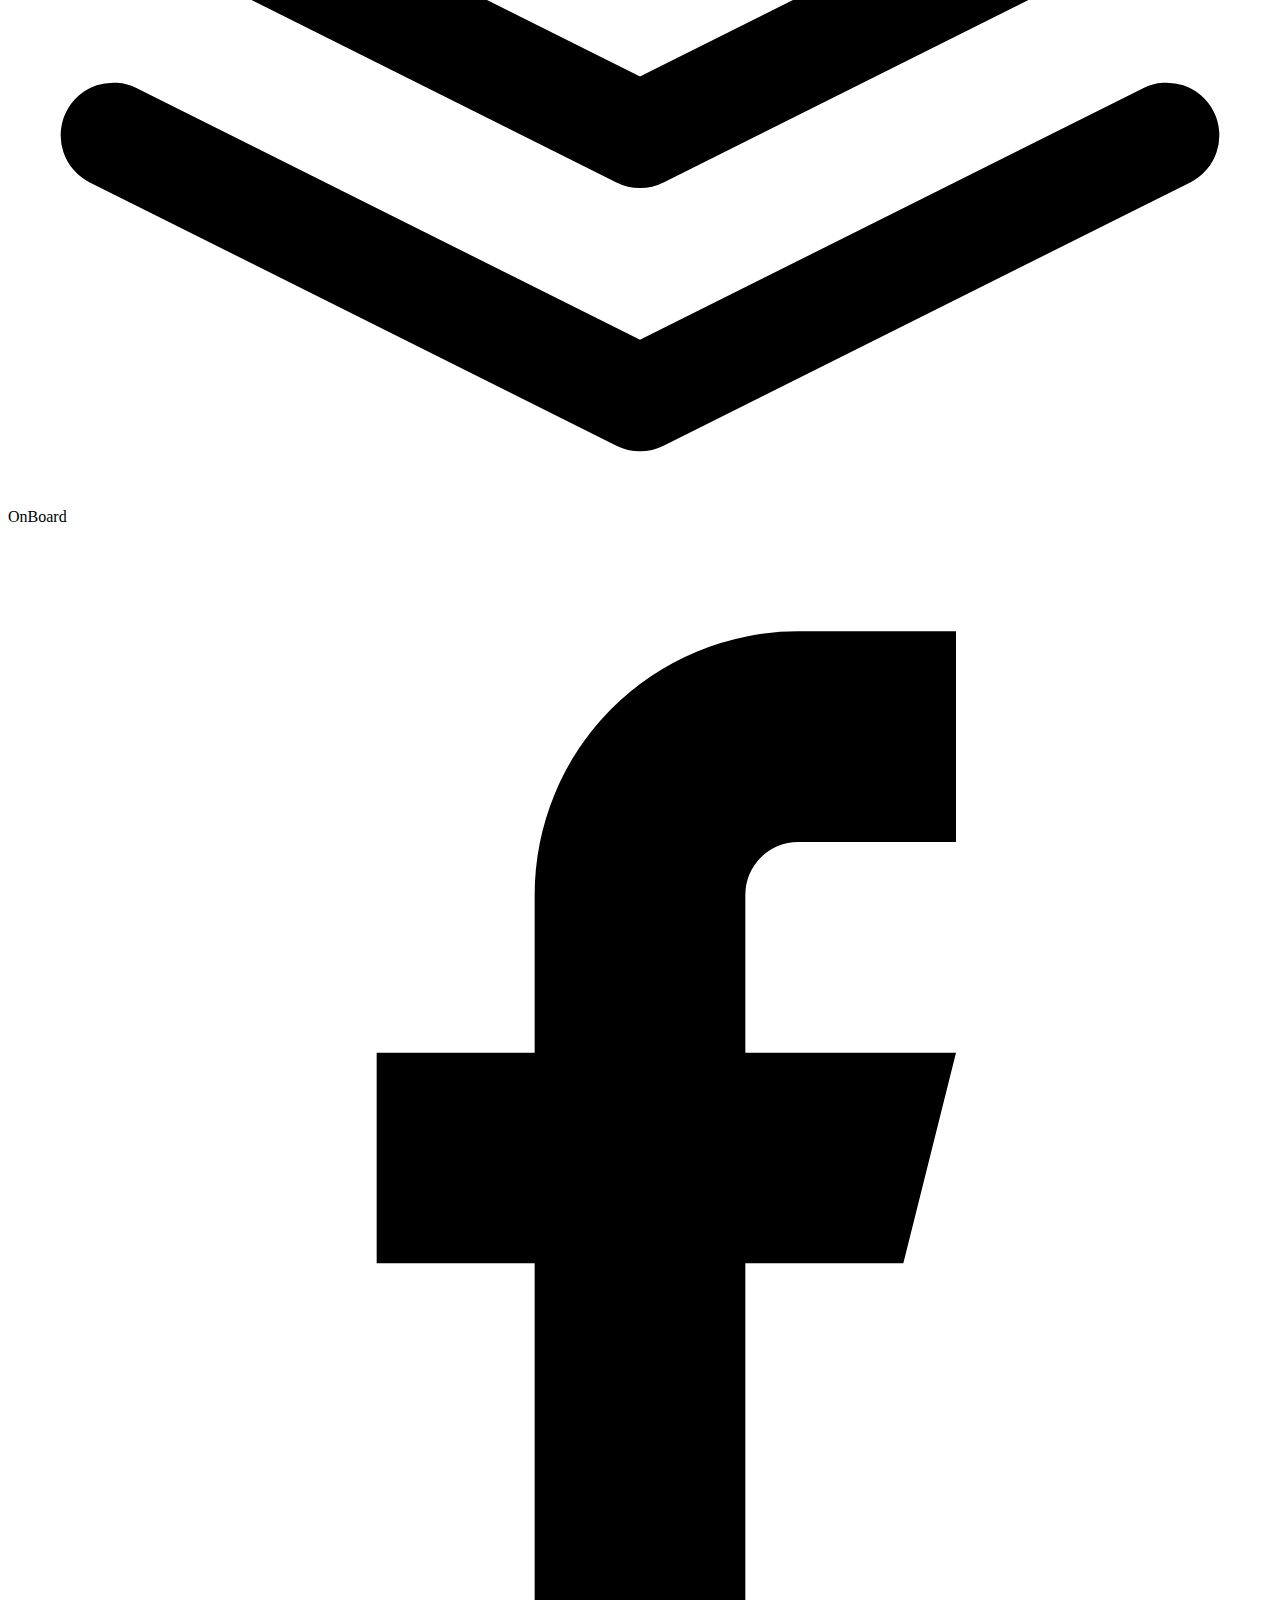
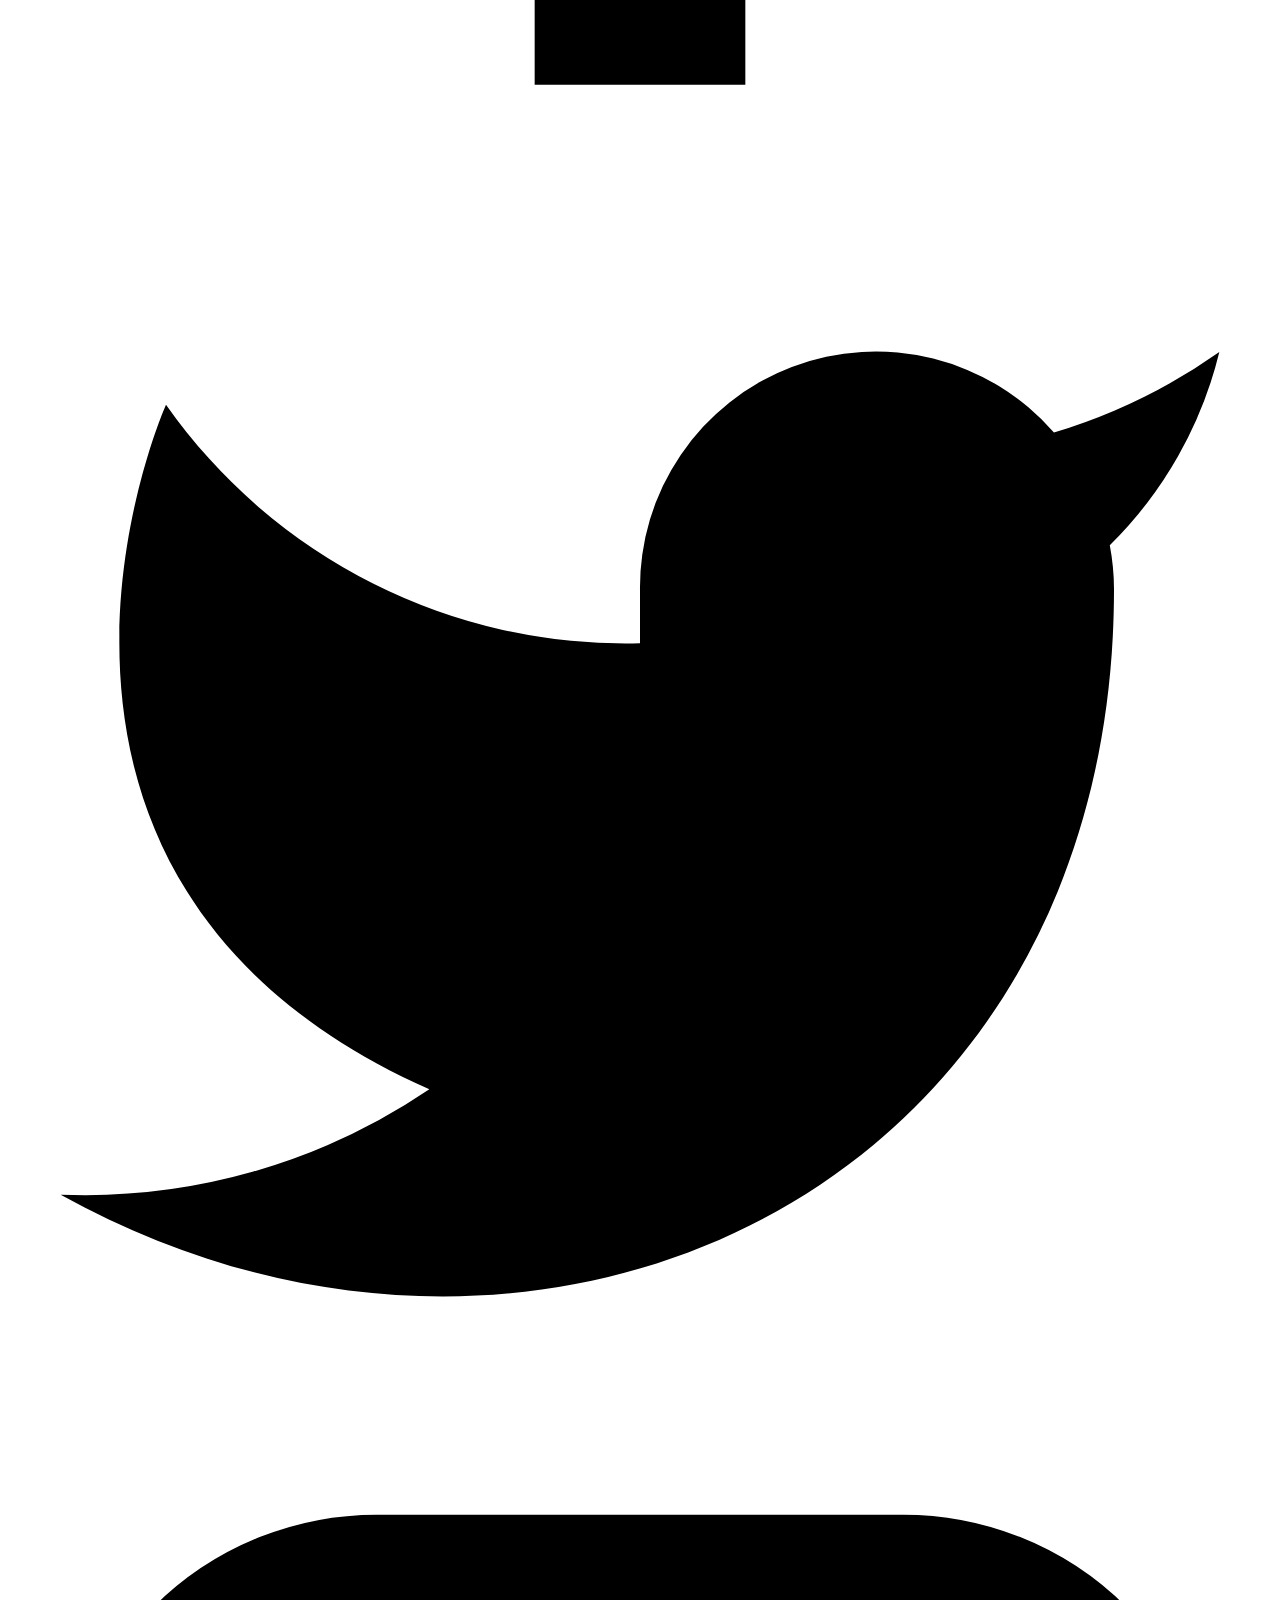
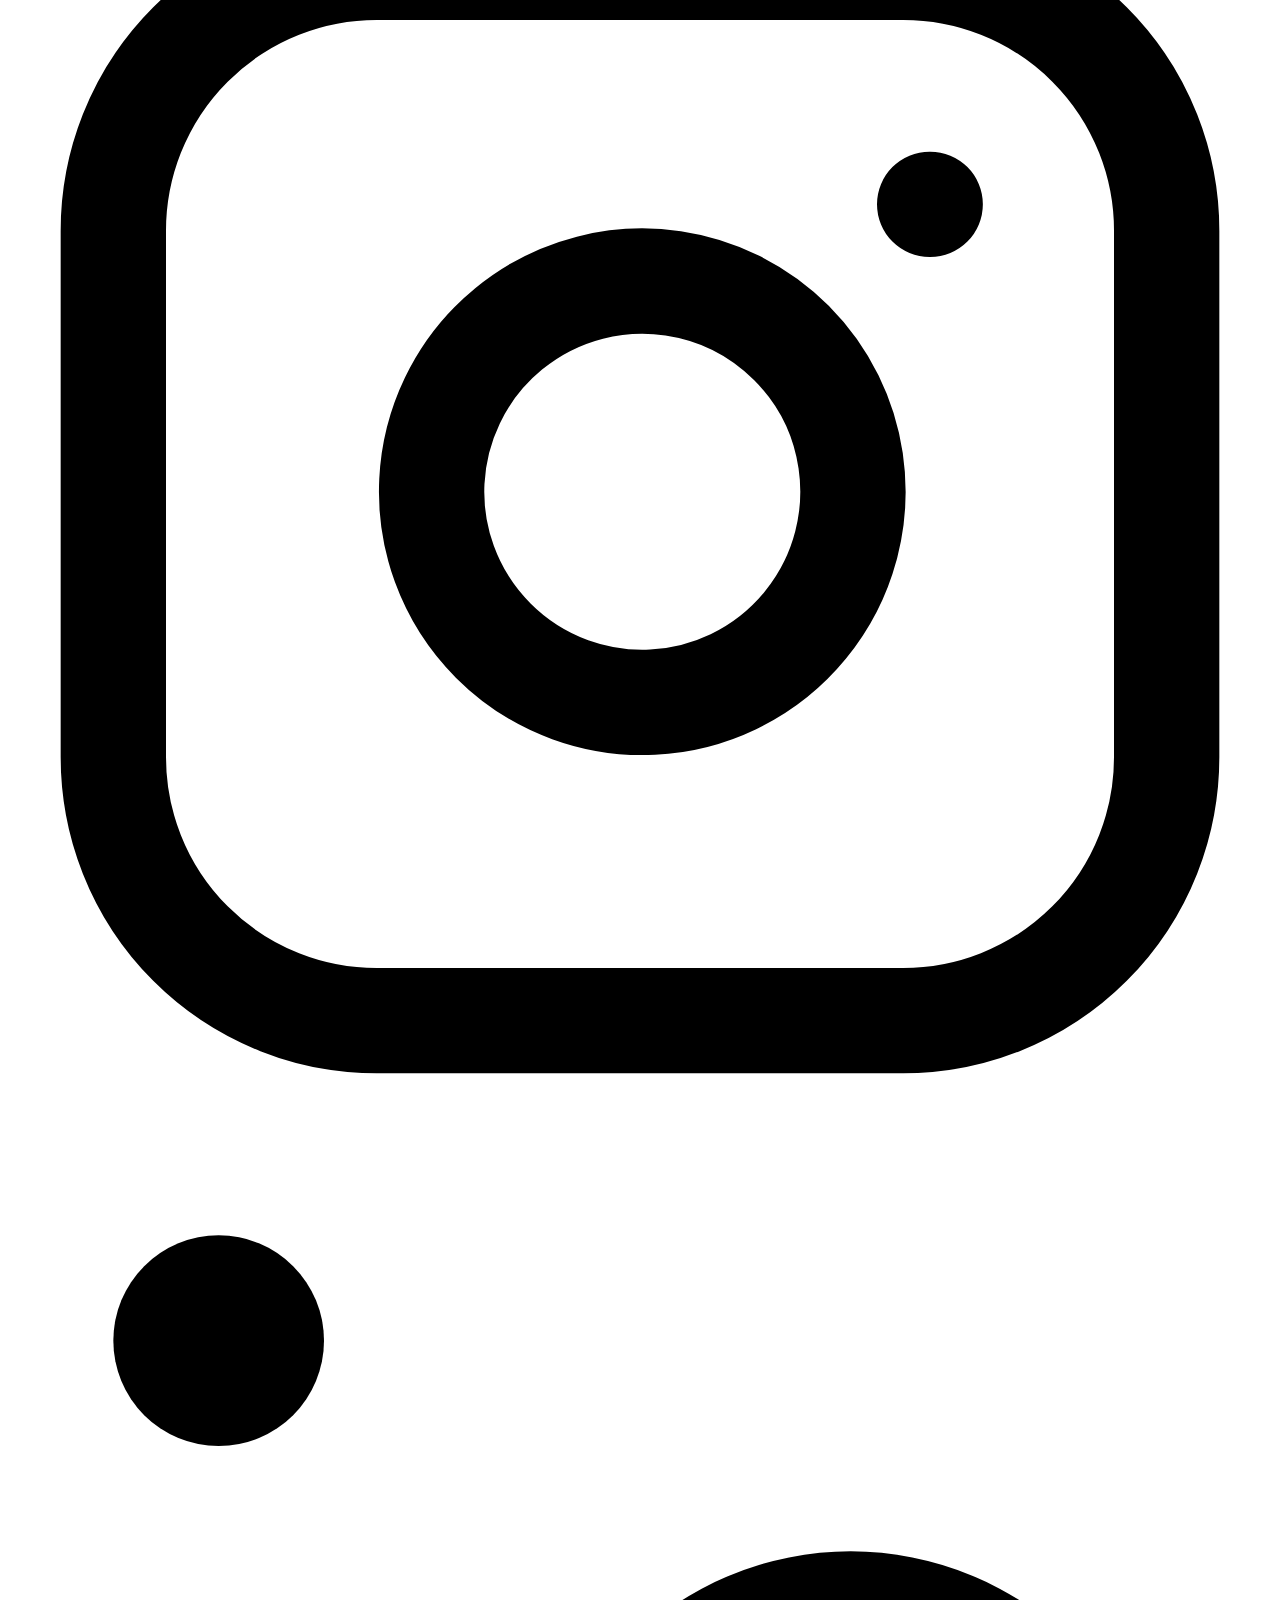
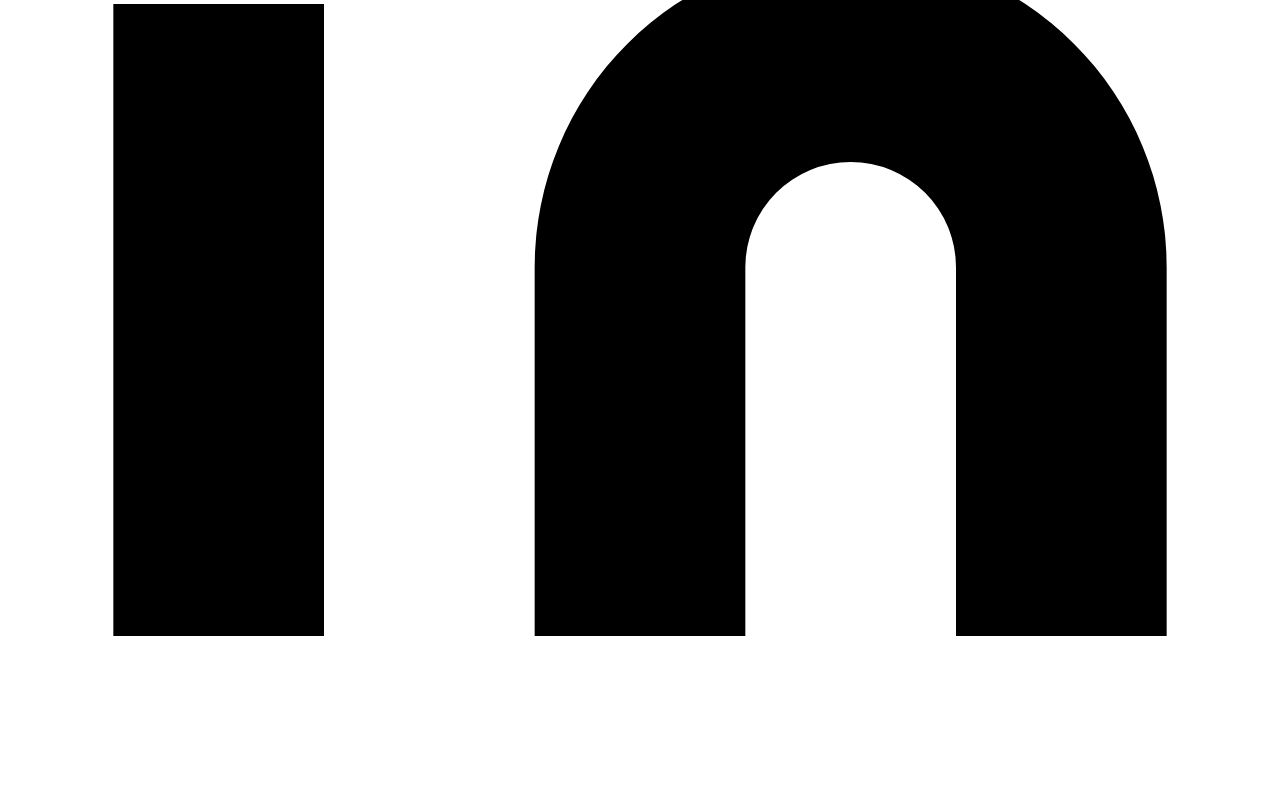
==== commit 2c57d67a: "Update index.html" ====
--- a/index.html
+++ b/index.html
@@ -21,9 +21,10 @@
           </a>
           <nav class="md:ml-auto md:mr-auto flex flex-wrap items-center text-base justify-center">
             <a class="mr-5 hover:text-white" href="#">Home</a>
-            <a class="mr-5 hover:text-white">Hire</a>
-            <a class="mr-5 hover:text-white">Jobs</a>
-            <a class="mr-5 hover:text-white">Contact</a>
+            <a class="mr-5 hover:text-white" href ="/hire.html">Hire</a>
+            <a class="mr-5 hover:text-white" href="/jobboard.html">Jobs</a>
+            <a class="mr-5 hover:text-white" href="/apply.html">Apply for Jobs</a>
+            <a class="mr-5 hover:text-white" href="#helloboi">Contact</a>
           </nav>
           <button class="inline-flex items-center bg-gray-800 border-0 py-1 px-3 focus:outline-none hover:bg-gray-700 rounded text-base mt-4 md:mt-0">Get Started
             <svg fill="none" stroke="currentColor" stroke-linecap="round" stroke-linejoin="round" stroke-width="2" class="w-4 h-4 ml-1" viewBox="0 0 24 24">
@@ -104,10 +105,10 @@
                 </svg>
                 <p class="leading-relaxed mb-6">Before OnBoard, our hiring process was a disorganized mess. Resumes piled up in inboxes, scheduling interviews was a juggling act, and keeping track of the entire process felt impossible. Since adopting OnBoard, it's like night and day! Their AI-powered platform has streamlined everything, from attracting top talent with targeted job postings to seamlessly organizing interviews and candidate communication.</p>
                 <a class="inline-flex items-center">
-                  <img alt="testimonial" src="https://assets.gqindia.com/photos/5eb29fcaf1e18c532cee05ef/master/pass/Sundar%20Pichai.jpg" class="w-12 h-12 rounded-full flex-shrink-0 object-cover object-center">
+                  <img alt="testimonial" src="https://cdn.discordapp.com/attachments/1205435874867945494/1213009163396055070/24a65223-6166-4111-adf5-230db503fe5f.jpeg?ex=65f3e9d1&is=65e174d1&hm=22c4ca8da966810048cc43f1cc8d99b280ec62461c048ccf756022bb171d53c7& " class="w-12 h-12 rounded-full flex-shrink-0 object-cover object-center">
                   <span class="flex-grow flex flex-col pl-4">
-                    <span class="title-font font-medium text-white">Sunder Pichai</span>
-                    <span class="text-gray-500 text-sm">CEO @Alphabet</span>
+                    <span class="title-font font-medium text-white">Sumit Gupta</span>
+                    <span class="text-gray-500 text-sm">Founder @OnBoard</span>
                   </span>
                 </a>
               </div>
@@ -119,10 +120,10 @@
                 </svg>
                 <p class="leading-relaxed mb-6">"I used to dread filling open positions. The traditional methods just felt so inefficient and time-consuming. But then we discovered OnBoard, and it's been a game-changer! Their AI technology helps us identify the most qualified candidates, saving us from sifting through mountains of irrelevant applications. Plus, the platform makes scheduling interviews and collaborating with hiring managers a breeze.</p>
                 <a class="inline-flex items-center">
-                  <img alt="testimonial" src="https://pbs.twimg.com/profile_images/1221837516816306177/_Ld4un5A_400x400.jpg" class="w-12 h-12 rounded-full flex-shrink-0 object-cover object-center">
+                  <img alt="testimonial" src="https://cdn.discordapp.com/attachments/1205435874867945494/1213017313696153651/gogo11.png?ex=65f3f168&is=65e17c68&hm=01c3048772fea4c0aa104a2567ed923fd7f078f3afa46798d3026dc01692c9db&" class="w-12 h-12 rounded-full flex-shrink-0 object-cover object-center">
                   <span class="flex-grow flex flex-col pl-4">
-                    <span class="title-font font-medium text-white">Sataya Nandela</span>
-                    <span class="text-gray-500 text-sm">CEO @Microsoft</span>
+                    <span class="title-font font-medium text-white">Anurag Maurya</span>
+                    <span class="text-gray-500 text-sm">CEO @OnBoard</span>
                   </span>
                 </a>
               </div>
@@ -130,15 +131,14 @@
           </div>
         </div>
       </section>
-
-      <section class="text-gray-400 bg-gray-800 body-font relative">
+      <section class="text-gray-400 bg-gray-800 body-font relative" id = "helloboi">
         <div class="container px-5 py-24 mx-auto flex sm:flex-nowrap flex-wrap">
           <div class="lg:w-2/3 md:w-1/2 bg-gray-900 rounded-lg overflow-hidden sm:mr-10 p-10 flex items-end justify-start relative">
             <iframe width="100%" height="100%" title="map" class="absolute inset-0" frameborder="0" marginheight="0" marginwidth="0" scrolling="no" src="https://www.google.com/maps/embed?pb=!1m18!1m12!1m3!1d3410.726399371055!2d75.70256321147716!3d31.2559965600487!2m3!1f0!2f0!3f0!3m2!1i1024!2i768!4f13.1!3m3!1m2!1s0x391a5f5e9c489cf3%3A0x4049a5409d53c300!2sLovely%20Professional%20University!5e0!3m2!1sen!2sin!4v1709226831197!5m2!1sen!2sin" width="600" height="450" style="border:0;" allowfullscreen="" loading="lazy" referrerpolicy="no-referrer-when-downgrade"></iframe>" style="filter: grayscale(1) contrast(1.2) opacity(0.16);"></iframe>
             <div class="bg-gray-900 relative flex flex-wrap py-6 rounded shadow-md">
               <div class="lg:w-1/2 px-6">
                 <h2 class="title-font font-semibold text-white tracking-widest text-xs">ADDRESS</h2>
-                <p class="mt-1">Lovely Professional University, Jalandhar - Delhi, Grand Trunk Rd, Phagwara, Punjab 144001</p>
+                <p class="mt-1 helloboi">Lovely Professional University, Jalandhar - Delhi, Grand Trunk Rd, Phagwara, Punjab 144001</p>
               </div>
               <div class="lg:w-1/2 px-6 mt-4 lg:mt-0">
                 <h2 class="title-font font-semibold text-white tracking-widest text-xs">EMAIL</h2>
@@ -167,6 +167,7 @@
           </div>
         </div>
       </section>
+ 
 
 
       <footer class="text-gray-400 bg-gray-900 body-font">
@@ -206,4 +207,4 @@
       </footer>
 
 </body>
-</html>+</html>
